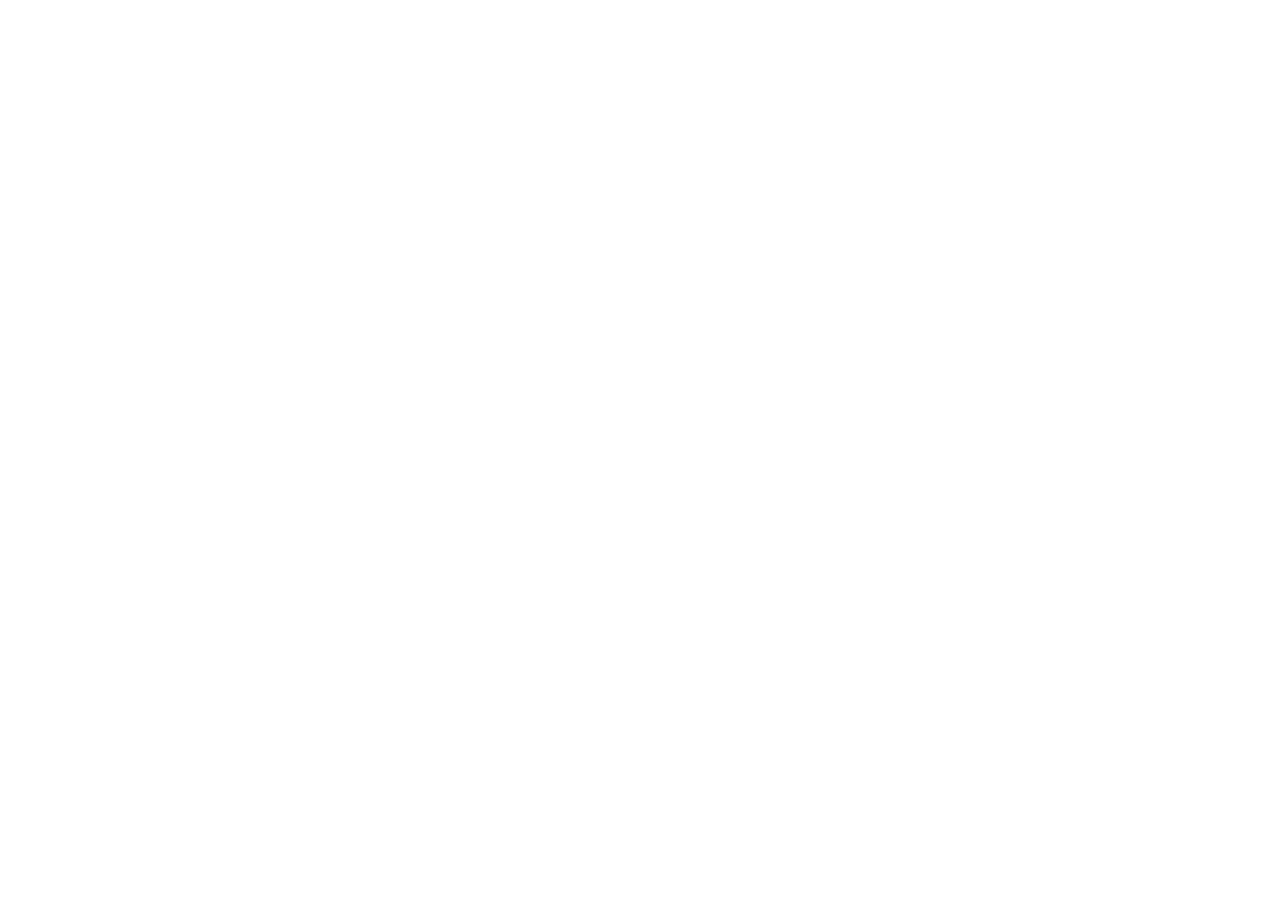
==== index.html @ ae5b5ce8 "Add files via upload" ====
<!doctype html>
<html lang="es">
  <head>
    <meta charset="UTF-8" />
    <meta name="viewport" content="width=device-width, initial-scale=1.0, maximum-scale=5.0" />
    <title>Santa Biblia Reina Valera 1960 — BYNIPO</title>
    <meta name="description" content="Santa Biblia Reina Valera 1960 con lectura por voz, búsqueda temática y juegos bíblicos. Desarrollada por BYNIPO." />
    <meta name="author" content="BYNIPO" />
    <meta name="theme-color" content="#b45309" />
    <link rel="icon" type="image/svg+xml" href="./icon.svg" />
    <link rel="apple-touch-icon" href="./icon.svg" />
    <link rel="manifest" href="./manifest.json" />
    <meta name="apple-mobile-web-app-capable" content="yes" />
    <meta name="apple-mobile-web-app-status-bar-style" content="black-translucent" />
    <meta name="apple-mobile-web-app-title" content="Biblia BYNIPO" />
    <meta property="og:type" content="website" />
    <meta property="og:site_name" content="Santa Biblia Reina Valera 1960 — BYNIPO" />
    <meta property="og:title" content="Santa Biblia Reina Valera 1960 — BYNIPO" />
    <meta property="og:description" content="Lectura bíblica por voz, búsqueda temática y juegos bíblicos." />
    <meta property="og:image" content="./icon.svg" />
    <script>
    /* Only runs inside the BYNIPO Android WebView. On ordinary browsers the
       browser's original speechSynthesis implementation remains untouched. */
    (function () {
      if (!window.AndroidTTS || typeof window.AndroidTTS.speak !== 'function') return;
      var nativeSpeech = window.AndroidTTS;
      var browserSpeech = window.speechSynthesis;
      var tokenCounter = 0;
      var activeUtterance = null;
      var lastUtterance = null;
      var activeToken = null;
      var pauseTimer = null;
      var shim = {
        speaking: false, pending: false, paused: false,
        getVoices: function () { try { return browserSpeech ? browserSpeech.getVoices() : []; } catch (_) { return []; } },
        cancel: function () {
          if (pauseTimer) clearTimeout(pauseTimer);
          pauseTimer = null; activeToken = null; activeUtterance = null;
          this.speaking = false; this.pending = false; this.paused = false;
          try { nativeSpeech.stop(); } catch (_) {}
        },
        pause: function () {
          if (!activeUtterance || this.paused) return;
          this.paused = true;
          var tokenAtPause = activeToken;
          if (pauseTimer) clearTimeout(pauseTimer);
          // The original app uses an immediate pause/resume keepalive. Delay the
          // stop briefly so that keepalive pairs do not interrupt the narration.
          pauseTimer = setTimeout(function () {
            if (shim.paused && activeToken === tokenAtPause) {
              try { nativeSpeech.stop(); } catch (_) {}
              shim.speaking = false;
            }
            pauseTimer = null;
          }, 350);
        },
        resume: function () {
          if (!this.paused) return;
          this.paused = false;
          if (pauseTimer) clearTimeout(pauseTimer);
          pauseTimer = null;
          if (!this.speaking && lastUtterance) this.speak(lastUtterance);
        },
        speak: function (utterance) {
          if (!utterance || !utterance.text) return;
          if (pauseTimer) clearTimeout(pauseTimer);
          pauseTimer = null;
          this.paused = false;
          activeUtterance = utterance;
          lastUtterance = utterance;
          activeToken = String(++tokenCounter);
          this.speaking = true; this.pending = false;
          var voiceName = utterance.voice && utterance.voice.name ? utterance.voice.name.toLowerCase() : '';
          var gender = /male|hombre|mascul|jorge|pablo|diego|carlos|luis/.test(voiceName) && !/female|femen/.test(voiceName) ? 'male' : 'female';
          try {
            nativeSpeech.speak(String(utterance.text), activeToken, Number(utterance.rate || 1), gender);
          } catch (_) {
            this.speaking = false;
            if (typeof utterance.onerror === 'function') utterance.onerror({ error: 'synthesis-failed' });
          }
        }
      };
      try { Object.defineProperty(window, 'speechSynthesis', { configurable: true, value: shim }); }
      catch (_) { try { window.speechSynthesis = shim; } catch (_) {} }
      function activeFor(token) { return activeToken !== null && String(token) === activeToken && activeUtterance; }
      window.onBibleNativeTtsStart = function (token) {
        var utterance = activeFor(token);
        if (!utterance) return;
        shim.speaking = true;
        if (typeof utterance.onstart === 'function') utterance.onstart();
      };
      window.onBibleNativeTtsDone = function (token) {
        var utterance = activeFor(token);
        if (!utterance) return;
        shim.speaking = false; shim.pending = false;
        if (shim.paused) return;
        activeToken = null; activeUtterance = null;
        if (typeof utterance.onend === 'function') utterance.onend();
      };
      window.onBibleNativeTtsError = function (token) {
        var utterance = activeFor(token);
        if (!utterance) return;
        shim.speaking = false; shim.pending = false; activeToken = null; activeUtterance = null;
        if (typeof utterance.onerror === 'function') utterance.onerror({ error: 'synthesis-failed' });
      };
    })();
    </script>
    <script>
    // Truthful fallback for the precompiled preview: if a chapter could not be
    // retrieved, show an explicit message instead of leaving a confusing blank area.
    (function () {
      var audioFirstSeenAt = null;
      function checkChapterAvailability() {
        var audio = document.getElementById('chapter_audio_player');
        var notice = document.getElementById('chapter-load-failure-notice');
        if (!audio) {
          if (notice) notice.remove();
          audioFirstSeenAt = null;
          return;
        }
        if (audioFirstSeenAt === null) audioFirstSeenAt = Date.now();
        if (document.querySelector('[id^="verse-"]')) {
          if (notice) notice.remove();
          return;
        }
        if (notice || Date.now() - audioFirstSeenAt < 7000) return;
        notice = document.createElement('section');
        notice.id = 'chapter-load-failure-notice';
        notice.setAttribute('role', 'alert');
        notice.style.cssText = 'margin:16px 0;padding:20px;border:1px solid #d6a548;border-radius:16px;background:#fff8e6;color:#292017;text-align:center;';
        var title = document.createElement('h3');
        title.textContent = 'Capítulo no disponible';
        title.style.cssText = 'font-size:1.15rem;font-weight:700;margin:0 0 8px;';
        var message = document.createElement('p');
        message.textContent = 'No fue posible cargar el texto desde las fuentes disponibles. Para proteger la exactitud bíblica, no mostraremos versículos inventados. Comprueba tu conexión a Internet e inténtalo de nuevo.';
        message.style.cssText = 'font-size:.9rem;line-height:1.5;margin:0 0 14px;';
        var retry = document.createElement('button');
        retry.type = 'button';
        retry.textContent = 'Reintentar carga';
        retry.style.cssText = 'background:#92400e;color:#fff;padding:10px 16px;border:0;border-radius:10px;font-weight:700;cursor:pointer;';
        retry.addEventListener('click', function () { window.location.reload(); });
        notice.append(title, message, retry);
        audio.insertAdjacentElement('afterend', notice);
      }
      if (document.readyState === 'loading') document.addEventListener('DOMContentLoaded', function () { checkChapterAvailability(); setInterval(checkChapterAvailability, 1000); });
      else { checkChapterAvailability(); setInterval(checkChapterAvailability, 1000); }
    })();
    </script>
    <script type="module" crossorigin src="./assets/index-S4Rf1vP0.js"></script>
    <link rel="stylesheet" crossorigin href="./assets/index-CUjaiqmd.css">
  </head>
  <body><div id="root"></div></body>
</html>
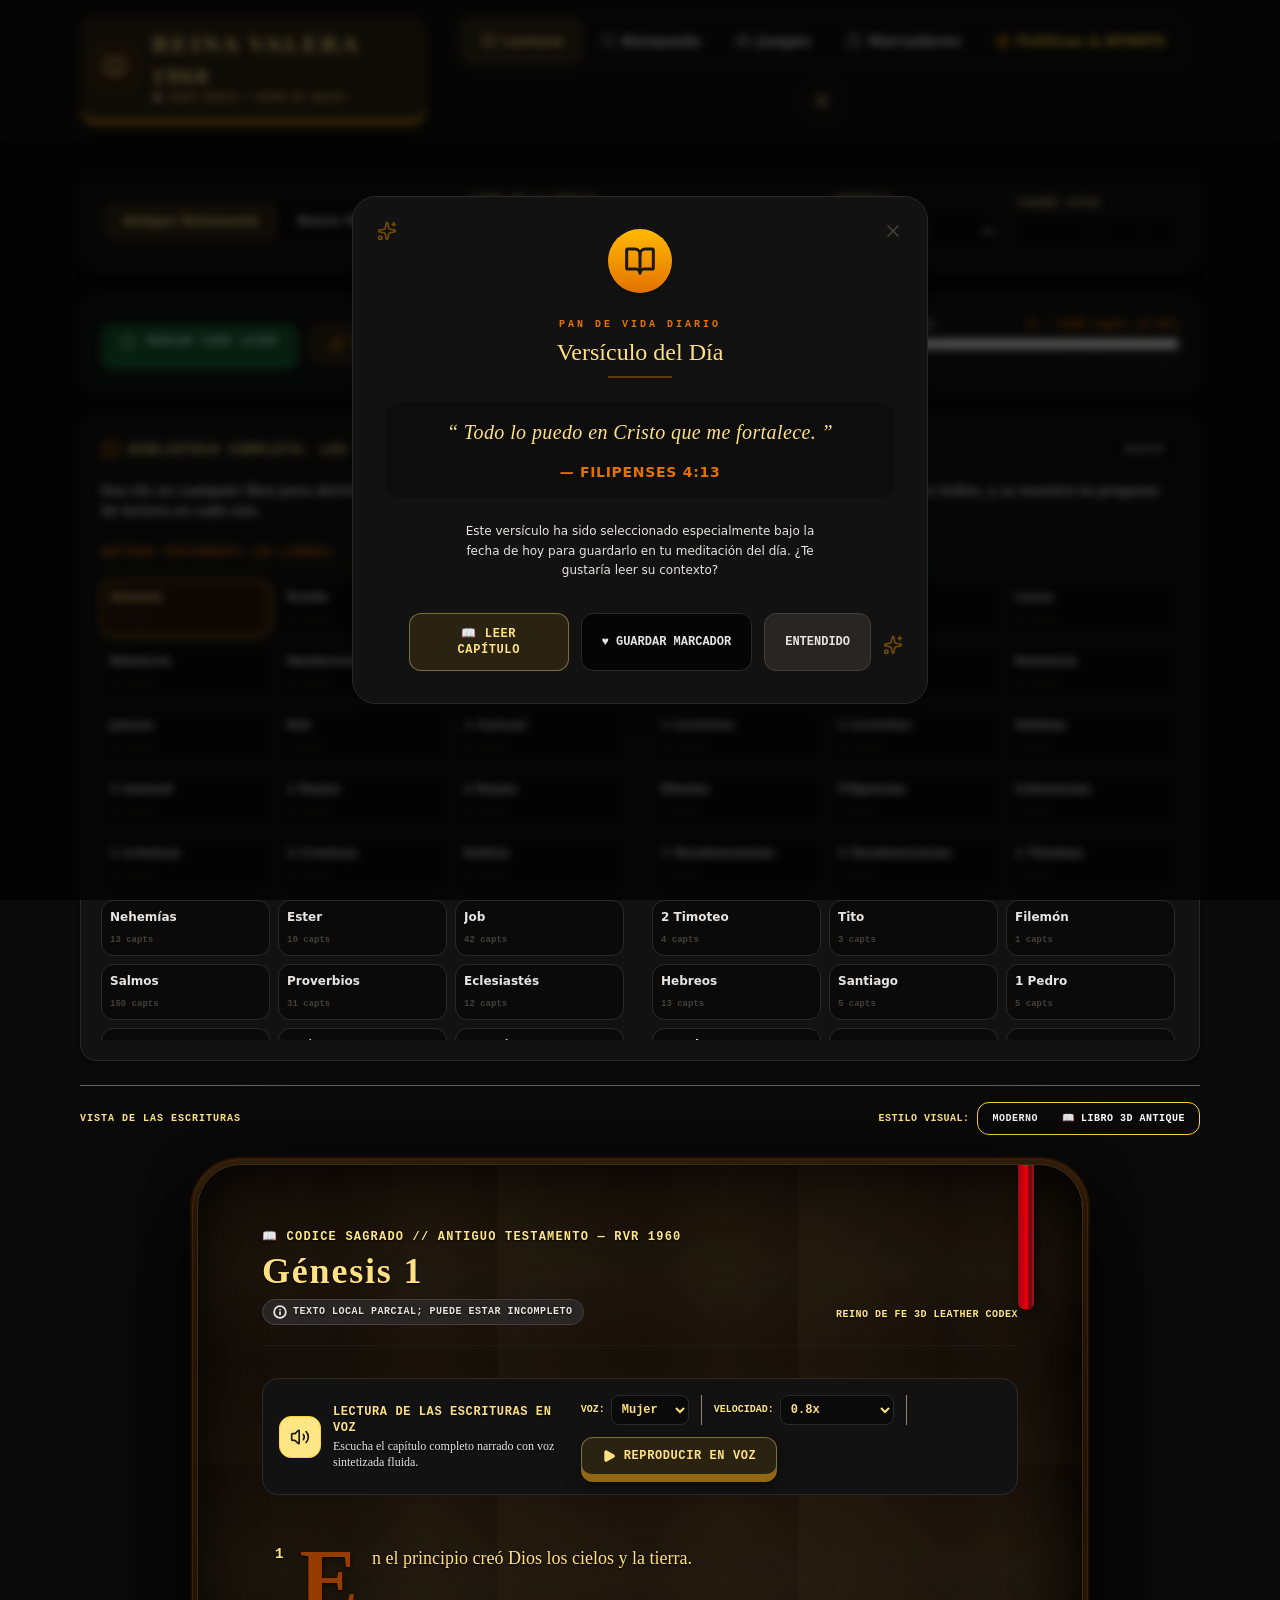
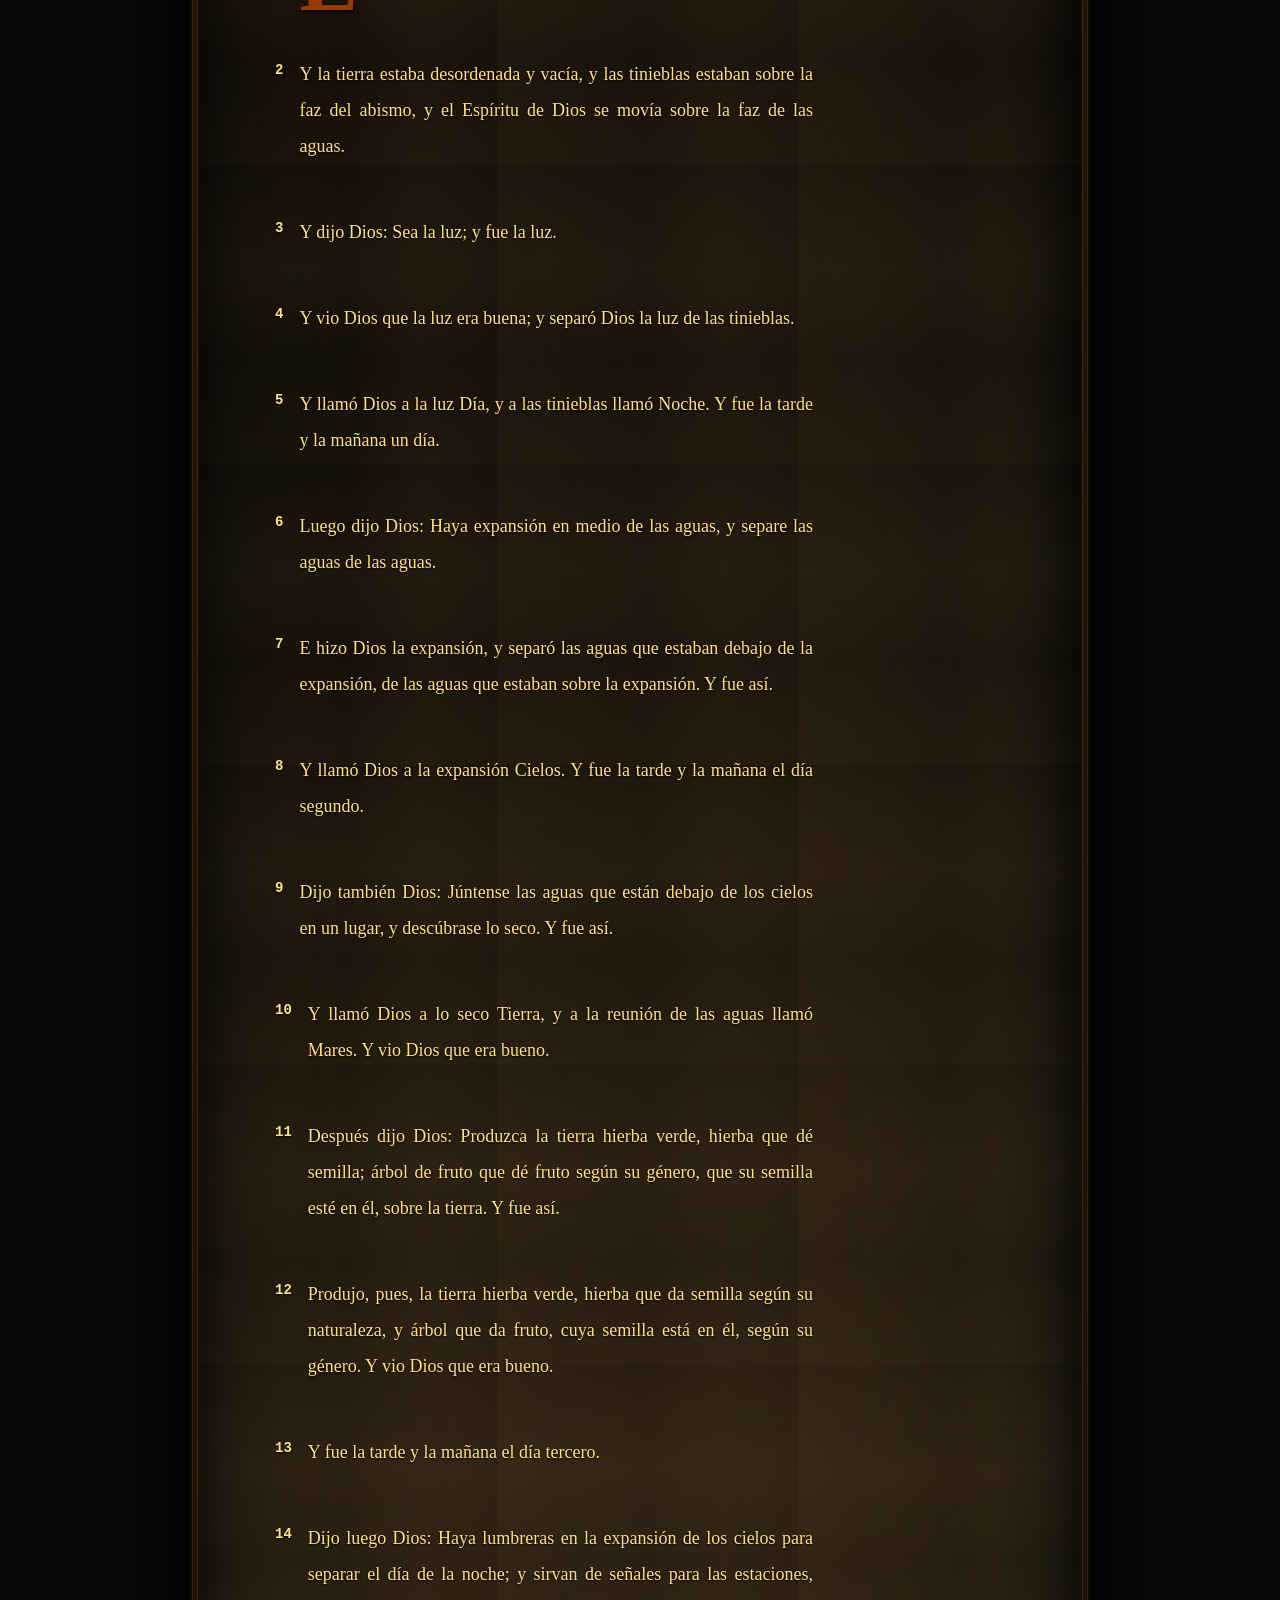
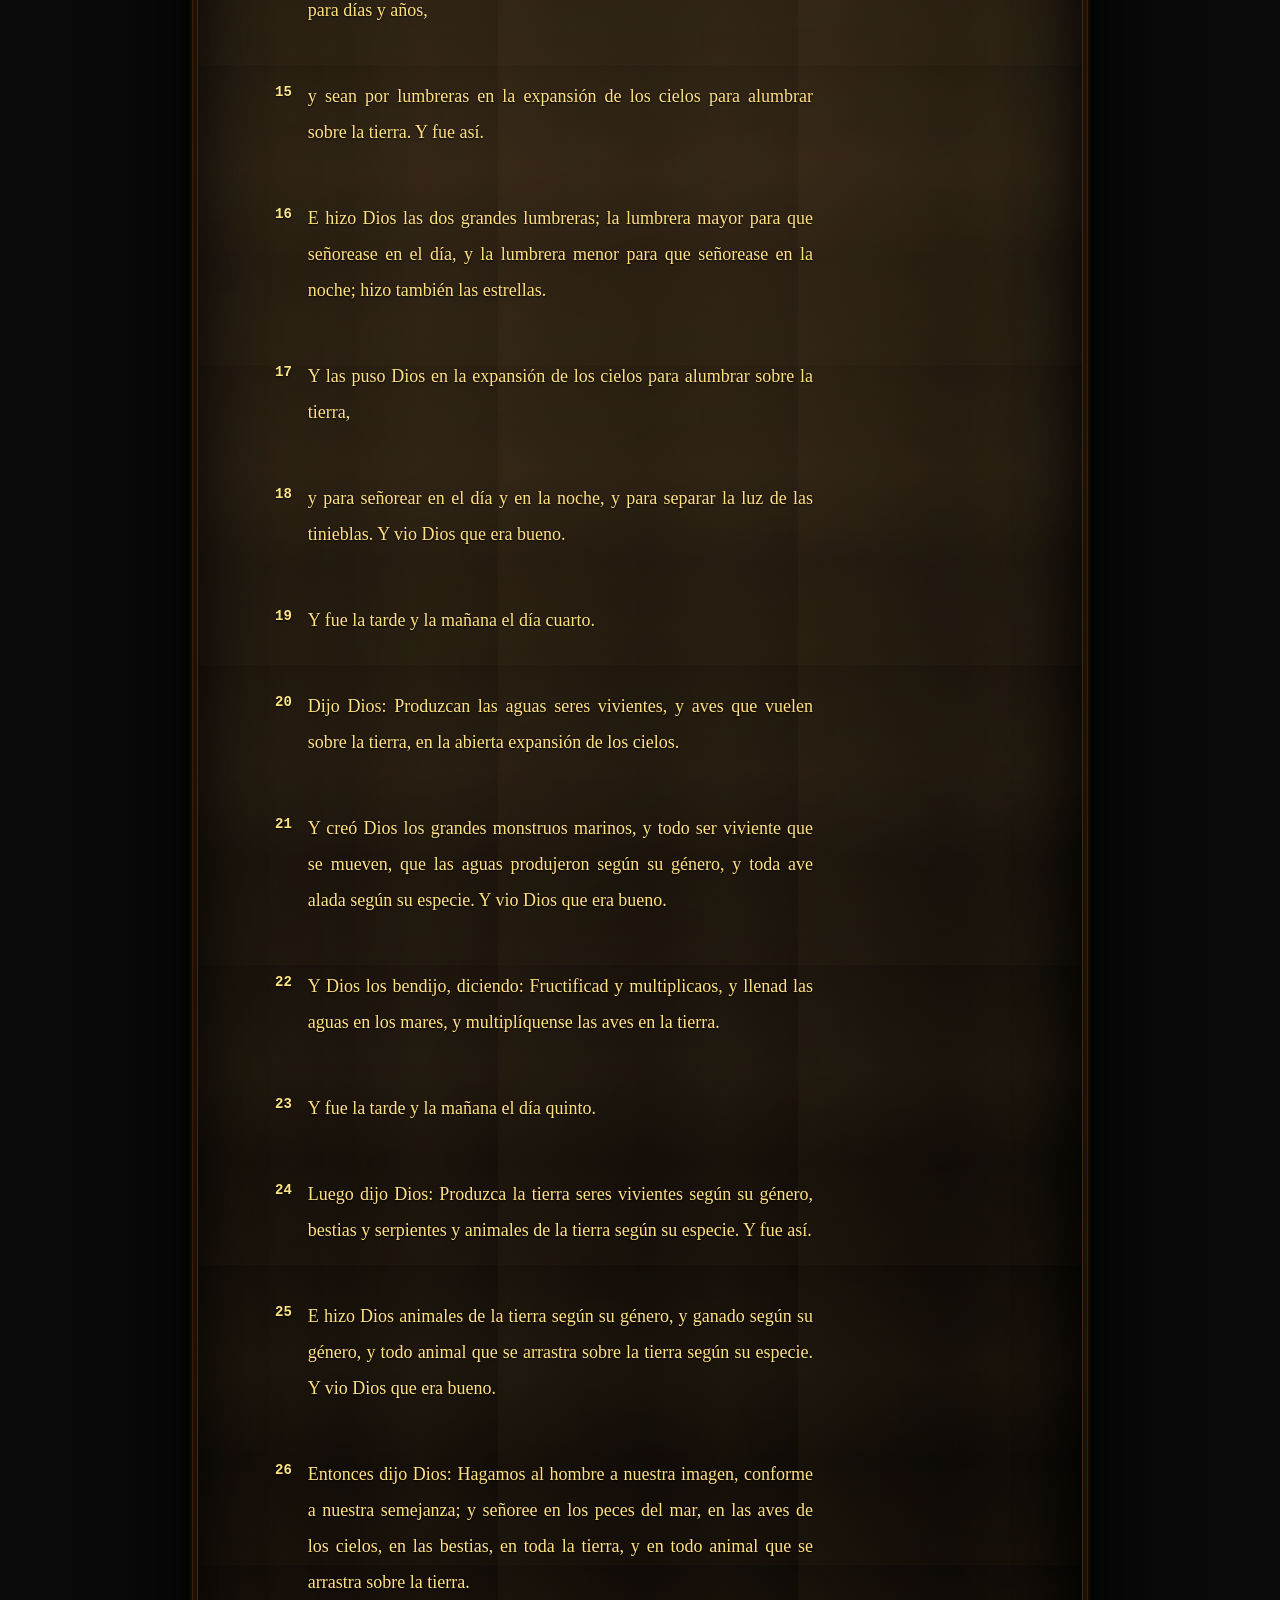
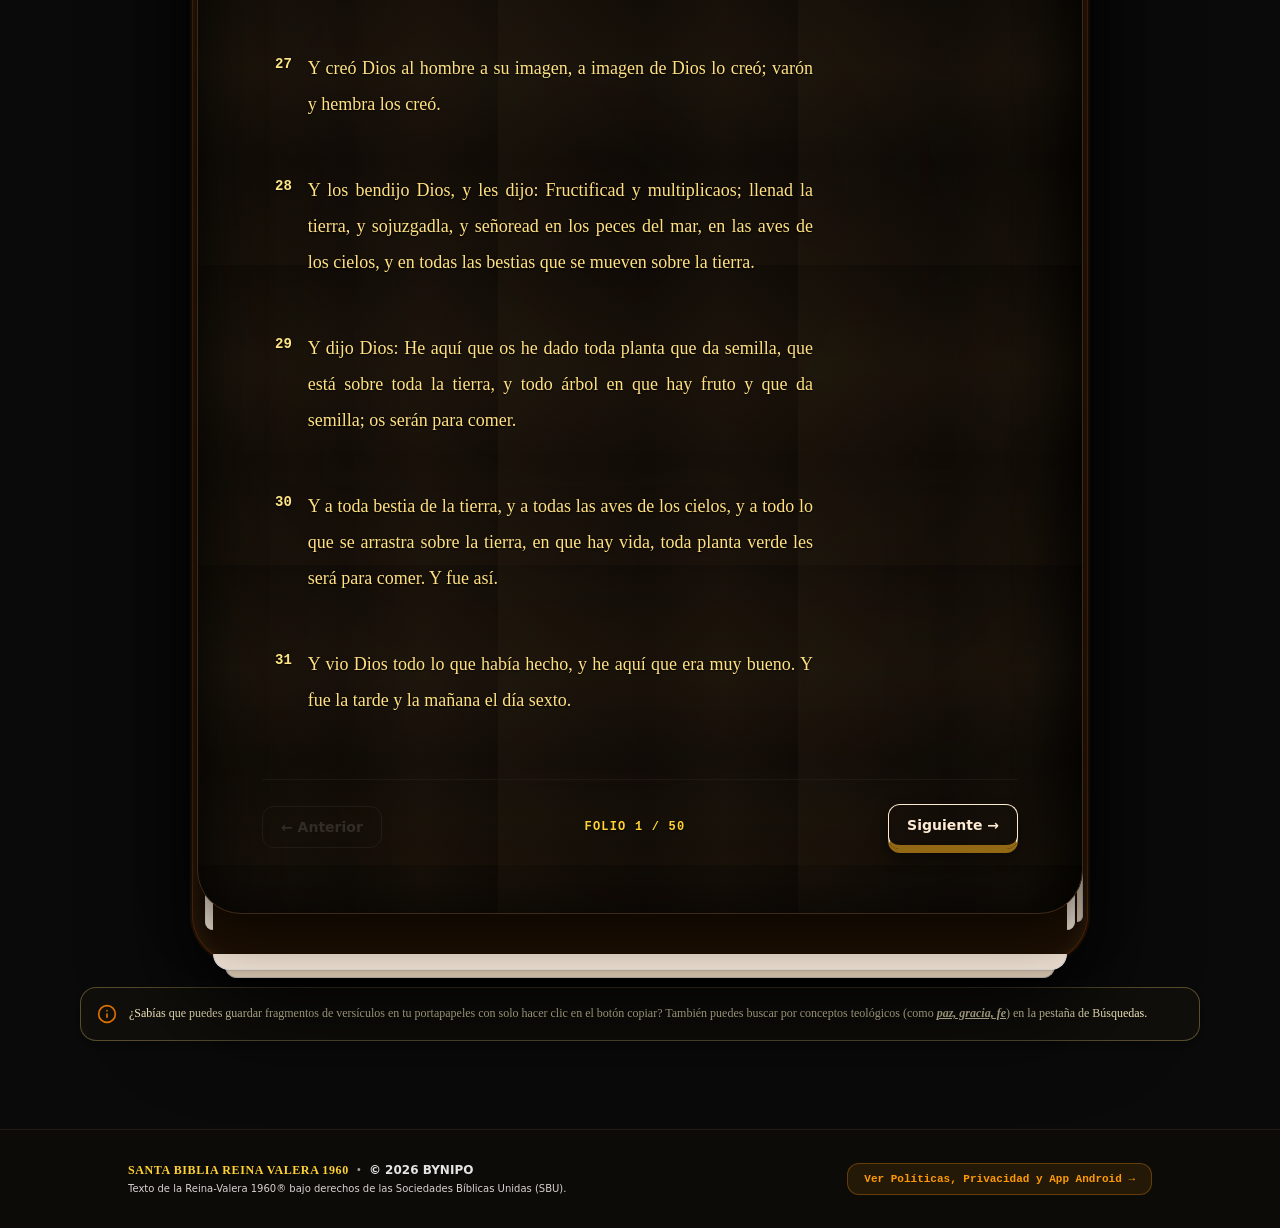
==== commit 36b3feb7: "Add files via upload" ====
--- a/index.html
+++ b/index.html
@@ -105,6 +105,7 @@
       };
     })();
     </script>
+    <script src="./speech-tts-fix.js"></script>
     <script>
     // Truthful fallback for the precompiled preview: if a chapter could not be
     // retrieved, show an explicit message instead of leaving a confusing blank area.
--- a/assets/index-CUjaiqmd.css
+++ b/assets/index-CUjaiqmd.css
@@ -0,0 +1 @@
+@import"https://fonts.googleapis.com/css2?family=Cinzel:wght@500;600;700;800&family=Lora:ital,wght@0,400;0,500;0,600;0,700;1,400;1,500&family=JetBrains+Mono:wght@400;700&display=swap";/*! tailwindcss v4.3.0 | MIT License | https://tailwindcss.com */@layer properties{@supports (((-webkit-hyphens:none)) and (not (margin-trim:inline))) or ((-moz-orient:inline) and (not (color:rgb(from red r g b)))){*,:before,:after,::backdrop{--tw-translate-x:0;--tw-translate-y:0;--tw-translate-z:0;--tw-scale-x:1;--tw-scale-y:1;--tw-scale-z:1;--tw-rotate-x:initial;--tw-rotate-y:initial;--tw-rotate-z:initial;--tw-skew-x:initial;--tw-skew-y:initial;--tw-space-y-reverse:0;--tw-divide-y-reverse:0;--tw-border-style:solid;--tw-gradient-position:initial;--tw-gradient-from:#0000;--tw-gradient-via:#0000;--tw-gradient-to:#0000;--tw-gradient-stops:initial;--tw-gradient-via-stops:initial;--tw-gradient-from-position:0%;--tw-gradient-via-position:50%;--tw-gradient-to-position:100%;--tw-leading:initial;--tw-font-weight:initial;--tw-tracking:initial;--tw-shadow:0 0 #0000;--tw-shadow-color:initial;--tw-shadow-alpha:100%;--tw-inset-shadow:0 0 #0000;--tw-inset-shadow-color:initial;--tw-inset-shadow-alpha:100%;--tw-ring-color:initial;--tw-ring-shadow:0 0 #0000;--tw-inset-ring-color:initial;--tw-inset-ring-shadow:0 0 #0000;--tw-ring-inset:initial;--tw-ring-offset-width:0px;--tw-ring-offset-color:#fff;--tw-ring-offset-shadow:0 0 #0000;--tw-blur:initial;--tw-brightness:initial;--tw-contrast:initial;--tw-grayscale:initial;--tw-hue-rotate:initial;--tw-invert:initial;--tw-opacity:initial;--tw-saturate:initial;--tw-sepia:initial;--tw-drop-shadow:initial;--tw-drop-shadow-color:initial;--tw-drop-shadow-alpha:100%;--tw-drop-shadow-size:initial;--tw-backdrop-blur:initial;--tw-backdrop-brightness:initial;--tw-backdrop-contrast:initial;--tw-backdrop-grayscale:initial;--tw-backdrop-hue-rotate:initial;--tw-backdrop-invert:initial;--tw-backdrop-opacity:initial;--tw-backdrop-saturate:initial;--tw-backdrop-sepia:initial;--tw-duration:initial;--tw-ease:initial}}}@layer theme{:root,:host{--font-sans:"Inter", system-ui, sans-serif;--font-serif:"Lora", Georgia, serif;--font-mono:"JetBrains Mono", monospace;--color-red-50:oklch(97.1% .013 17.38);--color-red-100:oklch(93.6% .032 17.717);--color-red-200:oklch(88.5% .062 18.334);--color-red-300:oklch(80.8% .114 19.571);--color-red-400:oklch(70.4% .191 22.216);--color-red-500:oklch(63.7% .237 25.331);--color-red-600:oklch(57.7% .245 27.325);--color-red-700:oklch(50.5% .213 27.518);--color-red-800:oklch(44.4% .177 26.899);--color-red-900:oklch(39.6% .141 25.723);--color-red-950:oklch(25.8% .092 26.042);--color-orange-50:oklch(98% .016 73.684);--color-orange-100:oklch(95.4% .038 75.164);--color-orange-500:oklch(70.5% .213 47.604);--color-orange-600:oklch(64.6% .222 41.116);--color-orange-700:oklch(55.3% .195 38.402);--color-amber-50:oklch(98.7% .022 95.277);--color-amber-100:oklch(96.2% .059 95.617);--color-amber-200:oklch(92.4% .12 95.746);--color-amber-300:oklch(87.9% .169 91.605);--color-amber-400:oklch(82.8% .189 84.429);--color-amber-500:oklch(76.9% .188 70.08);--color-amber-600:oklch(66.6% .179 58.318);--color-amber-700:oklch(55.5% .163 48.998);--color-amber-800:oklch(47.3% .137 46.201);--color-amber-900:oklch(41.4% .112 45.904);--color-amber-950:oklch(27.9% .077 45.635);--color-yellow-950:oklch(28.6% .066 53.813);--color-green-50:oklch(98.2% .018 155.826);--color-green-100:oklch(96.2% .044 156.743);--color-green-300:oklch(87.1% .15 154.449);--color-green-400:oklch(79.2% .209 151.711);--color-green-500:oklch(72.3% .219 149.579);--color-green-600:oklch(62.7% .194 149.214);--color-green-700:oklch(52.7% .154 150.069);--color-green-800:oklch(44.8% .119 151.328);--color-green-950:oklch(26.6% .065 152.934);--color-emerald-50:oklch(97.9% .021 166.113);--color-emerald-100:oklch(95% .052 163.051);--color-emerald-200:oklch(90.5% .093 164.15);--color-emerald-300:oklch(84.5% .143 164.978);--color-emerald-400:oklch(76.5% .177 163.223);--color-emerald-500:oklch(69.6% .17 162.48);--color-emerald-600:oklch(59.6% .145 163.225);--color-emerald-700:oklch(50.8% .118 165.612);--color-emerald-800:oklch(43.2% .095 166.913);--color-emerald-900:oklch(37.8% .077 168.94);--color-emerald-950:oklch(26.2% .051 172.552);--color-rose-300:oklch(81% .117 11.638);--color-rose-400:oklch(71.2% .194 13.428);--color-rose-500:oklch(64.5% .246 16.439);--color-rose-900:oklch(41% .159 10.272);--color-rose-950:oklch(27.1% .105 12.094);--color-slate-900:oklch(20.8% .042 265.755);--color-stone-50:oklch(98.5% .001 106.423);--color-stone-100:oklch(97% .001 106.424);--color-stone-200:oklch(92.3% .003 48.717);--color-stone-300:oklch(86.9% .005 56.366);--color-stone-400:oklch(70.9% .01 56.259);--color-stone-500:oklch(55.3% .013 58.071);--color-stone-600:oklch(44.4% .011 73.639);--color-stone-700:oklch(37.4% .01 67.558);--color-stone-800:oklch(26.8% .007 34.298);--color-stone-900:oklch(21.6% .006 56.043);--color-stone-950:oklch(14.7% .004 49.25);--color-black:#000;--color-white:#fff;--spacing:.25rem;--container-xs:20rem;--container-sm:24rem;--container-md:28rem;--container-lg:32rem;--container-xl:36rem;--container-2xl:42rem;--container-3xl:48rem;--container-4xl:56rem;--container-5xl:64rem;--container-6xl:72rem;--text-xs:.75rem;--text-xs--line-height:calc(1 / .75);--text-sm:.875rem;--text-sm--line-height:calc(1.25 / .875);--text-base:1rem;--text-base--line-height: 1.5 ;--text-lg:1.125rem;--text-lg--line-height:calc(1.75 / 1.125);--text-xl:1.25rem;--text-xl--line-height:calc(1.75 / 1.25);--text-2xl:1.5rem;--text-2xl--line-height:calc(2 / 1.5);--text-3xl:1.875rem;--text-3xl--line-height: 1.2 ;--text-4xl:2.25rem;--text-4xl--line-height:calc(2.5 / 2.25);--text-5xl:3rem;--text-5xl--line-height:1;--text-6xl:3.75rem;--text-6xl--line-height:1;--font-weight-medium:500;--font-weight-semibold:600;--font-weight-bold:700;--font-weight-extrabold:800;--font-weight-black:900;--tracking-tight:-.025em;--tracking-normal:0em;--tracking-wide:.025em;--tracking-wider:.05em;--tracking-widest:.1em;--leading-tight:1.25;--leading-relaxed:1.625;--radius-sm:.25rem;--radius-md:.375rem;--radius-lg:.5rem;--radius-xl:.75rem;--radius-2xl:1rem;--radius-3xl:1.5rem;--ease-in:cubic-bezier(.4, 0, 1, 1);--ease-out:cubic-bezier(0, 0, .2, 1);--ease-in-out:cubic-bezier(.4, 0, .2, 1);--animate-ping:ping 1s cubic-bezier(0, 0, .2, 1) infinite;--animate-pulse:pulse 2s cubic-bezier(.4, 0, .6, 1) infinite;--animate-bounce:bounce 1s infinite;--blur-xs:4px;--blur-sm:8px;--blur-md:12px;--blur-lg:16px;--default-transition-duration:.15s;--default-transition-timing-function:cubic-bezier(.4, 0, .2, 1);--default-font-family:var(--font-sans);--default-mono-font-family:var(--font-mono);--font-display:"Cinzel", serif;--color-gold-light:#ffe082;--color-gold-dark:#2a2312;--color-dark-bg:#0a0a0a;--color-dark-panel:#121212;--color-dark-sidebar:#0f0f0f;--color-dark-content:#050505;--color-dark-border:#2a2a2a}}@layer base{*,:after,:before,::backdrop{box-sizing:border-box;border:0 solid;margin:0;padding:0}::file-selector-button{box-sizing:border-box;border:0 solid;margin:0;padding:0}html,:host{-webkit-text-size-adjust:100%;-moz-tab-size:4;tab-size:4;line-height:1.5;font-family:var(--default-font-family,ui-sans-serif, system-ui, sans-serif, "Apple Color Emoji", "Segoe UI Emoji", "Segoe UI Symbol", "Noto Color Emoji");font-feature-settings:var(--default-font-feature-settings,normal);font-variation-settings:var(--default-font-variation-settings,normal);-webkit-tap-highlight-color:transparent}hr{height:0;color:inherit;border-top-width:1px}abbr:where([title]){-webkit-text-decoration:underline dotted;text-decoration:underline dotted}h1,h2,h3,h4,h5,h6{font-size:inherit;font-weight:inherit}a{color:inherit;-webkit-text-decoration:inherit;text-decoration:inherit}b,strong{font-weight:bolder}code,kbd,samp,pre{font-family:var(--default-mono-font-family,ui-monospace, SFMono-Regular, Menlo, Monaco, Consolas, "Liberation Mono", "Courier New", monospace);font-feature-settings:var(--default-mono-font-feature-settings,normal);font-variation-settings:var(--default-mono-font-variation-settings,normal);font-size:1em}small{font-size:80%}sub,sup{vertical-align:baseline;font-size:75%;line-height:0;position:relative}sub{bottom:-.25em}sup{top:-.5em}table{text-indent:0;border-color:inherit;border-collapse:collapse}:-moz-focusring{outline:auto}progress{vertical-align:baseline}summary{display:list-item}ol,ul,menu{list-style:none}img,svg,video,canvas,audio,iframe,embed,object{vertical-align:middle;display:block}img,video{max-width:100%;height:auto}button,input,select,optgroup,textarea{font:inherit;font-feature-settings:inherit;font-variation-settings:inherit;letter-spacing:inherit;color:inherit;opacity:1;background-color:#0000;border-radius:0}::file-selector-button{font:inherit;font-feature-settings:inherit;font-variation-settings:inherit;letter-spacing:inherit;color:inherit;opacity:1;background-color:#0000;border-radius:0}:where(select:is([multiple],[size])) optgroup{font-weight:bolder}:where(select:is([multiple],[size])) optgroup option{padding-inline-start:20px}::file-selector-button{margin-inline-end:4px}::placeholder{opacity:1}@supports (not ((-webkit-appearance:-apple-pay-button))) or (contain-intrinsic-size:1px){::placeholder{color:currentColor}@supports (color:color-mix(in lab,red,red)){::placeholder{color:color-mix(in oklab,currentcolor 50%,transparent)}}}textarea{resize:vertical}::-webkit-search-decoration{-webkit-appearance:none}::-webkit-date-and-time-value{min-height:1lh;text-align:inherit}::-webkit-datetime-edit{display:inline-flex}::-webkit-datetime-edit-fields-wrapper{padding:0}::-webkit-datetime-edit{padding-block:0}::-webkit-datetime-edit-year-field{padding-block:0}::-webkit-datetime-edit-month-field{padding-block:0}::-webkit-datetime-edit-day-field{padding-block:0}::-webkit-datetime-edit-hour-field{padding-block:0}::-webkit-datetime-edit-minute-field{padding-block:0}::-webkit-datetime-edit-second-field{padding-block:0}::-webkit-datetime-edit-millisecond-field{padding-block:0}::-webkit-datetime-edit-meridiem-field{padding-block:0}::-webkit-calendar-picker-indicator{line-height:1}:-moz-ui-invalid{box-shadow:none}button,input:where([type=button],[type=reset],[type=submit]){-webkit-appearance:button;-moz-appearance:button;appearance:button}::file-selector-button{-webkit-appearance:button;-moz-appearance:button;appearance:button}::-webkit-inner-spin-button{height:auto}::-webkit-outer-spin-button{height:auto}[hidden]:where(:not([hidden=until-found])){display:none!important}}@layer components;@layer utilities{.pointer-events-none{pointer-events:none}.visible{visibility:visible}.absolute{position:absolute}.fixed{position:fixed}.relative{position:relative}.static{position:static}.sticky{position:sticky}.inset-0{inset:calc(var(--spacing) * 0)}.inset-1{inset:calc(var(--spacing) * 1)}.inset-1\.5{inset:calc(var(--spacing) * 1.5)}.inset-x-5{inset-inline:calc(var(--spacing) * 5)}.inset-x-8{inset-inline:calc(var(--spacing) * 8)}.top-0{top:calc(var(--spacing) * 0)}.top-0\.75{top:calc(var(--spacing) * .75)}.top-1{top:calc(var(--spacing) * 1)}.top-1\.5{top:calc(var(--spacing) * 1.5)}.top-1\/2{top:50%}.top-4{top:calc(var(--spacing) * 4)}.top-6{top:calc(var(--spacing) * 6)}.top-8{top:calc(var(--spacing) * 8)}.top-10{top:calc(var(--spacing) * 10)}.right-1{right:calc(var(--spacing) * 1)}.right-1\.5{right:calc(var(--spacing) * 1.5)}.right-3{right:calc(var(--spacing) * 3)}.right-4{right:calc(var(--spacing) * 4)}.right-6{right:calc(var(--spacing) * 6)}.right-12{right:calc(var(--spacing) * 12)}.right-\[3\.1rem\]{right:3.1rem}.-bottom-2{bottom:calc(var(--spacing) * -2)}.-bottom-4{bottom:calc(var(--spacing) * -4)}.bottom-6{bottom:calc(var(--spacing) * 6)}.bottom-8{bottom:calc(var(--spacing) * 8)}.bottom-10{bottom:calc(var(--spacing) * 10)}.left-0{left:calc(var(--spacing) * 0)}.left-0\.75{left:calc(var(--spacing) * .75)}.left-3{left:calc(var(--spacing) * 3)}.left-3\.5{left:calc(var(--spacing) * 3.5)}.left-6{left:calc(var(--spacing) * 6)}.left-6\.25{left:calc(var(--spacing) * 6.25)}.z-0{z-index:0}.z-1{z-index:1}.z-10{z-index:10}.z-25{z-index:25}.z-26{z-index:26}.z-50{z-index:50}.col-span-2{grid-column:span 2/span 2}.float-left{float:left}.container{width:100%}@media(min-width:40rem){.container{max-width:40rem}}@media(min-width:48rem){.container{max-width:48rem}}@media(min-width:64rem){.container{max-width:64rem}}@media(min-width:80rem){.container{max-width:80rem}}@media(min-width:96rem){.container{max-width:96rem}}.mx-auto{margin-inline:auto}.my-8{margin-block:calc(var(--spacing) * 8)}.my-auto{margin-block:auto}.mt-0{margin-top:calc(var(--spacing) * 0)}.mt-0\.5{margin-top:calc(var(--spacing) * .5)}.mt-1{margin-top:calc(var(--spacing) * 1)}.mt-1\.5{margin-top:calc(var(--spacing) * 1.5)}.mt-2{margin-top:calc(var(--spacing) * 2)}.mt-3{margin-top:calc(var(--spacing) * 3)}.mt-4{margin-top:calc(var(--spacing) * 4)}.mt-5{margin-top:calc(var(--spacing) * 5)}.mt-6{margin-top:calc(var(--spacing) * 6)}.mt-12{margin-top:calc(var(--spacing) * 12)}.mt-14{margin-top:calc(var(--spacing) * 14)}.mt-auto{margin-top:auto}.mb-1{margin-bottom:calc(var(--spacing) * 1)}.mb-1\.5{margin-bottom:calc(var(--spacing) * 1.5)}.mb-2{margin-bottom:calc(var(--spacing) * 2)}.mb-2\.5{margin-bottom:calc(var(--spacing) * 2.5)}.mb-3{margin-bottom:calc(var(--spacing) * 3)}.mb-4{margin-bottom:calc(var(--spacing) * 4)}.mb-8{margin-bottom:calc(var(--spacing) * 8)}.mb-\[-0\.5rem\]{margin-bottom:-.5rem}.ml-1{margin-left:calc(var(--spacing) * 1)}.block{display:block}.contents{display:contents}.flex{display:flex}.grid{display:grid}.hidden{display:none}.inline{display:inline}.inline-block{display:inline-block}.inline-flex{display:inline-flex}.table{display:table}.aspect-square{aspect-ratio:1}.h-0{height:calc(var(--spacing) * 0)}.h-0\.5{height:calc(var(--spacing) * .5)}.h-1{height:calc(var(--spacing) * 1)}.h-1\.5{height:calc(var(--spacing) * 1.5)}.h-2{height:calc(var(--spacing) * 2)}.h-2\.5{height:calc(var(--spacing) * 2.5)}.h-3{height:calc(var(--spacing) * 3)}.h-3\.5{height:calc(var(--spacing) * 3.5)}.h-4{height:calc(var(--spacing) * 4)}.h-4\.5{height:calc(var(--spacing) * 4.5)}.h-5{height:calc(var(--spacing) * 5)}.h-5\.5{height:calc(var(--spacing) * 5.5)}.h-6{height:calc(var(--spacing) * 6)}.h-6\.5{height:calc(var(--spacing) * 6.5)}.h-8{height:calc(var(--spacing) * 8)}.h-9{height:calc(var(--spacing) * 9)}.h-10{height:calc(var(--spacing) * 10)}.h-14{height:calc(var(--spacing) * 14)}.h-16{height:calc(var(--spacing) * 16)}.h-20{height:calc(var(--spacing) * 20)}.h-\[9rem\]{height:9rem}.h-\[88vh\]{height:88vh}.h-full{height:100%}.max-h-48{max-height:calc(var(--spacing) * 48)}.max-h-56{max-height:calc(var(--spacing) * 56)}.max-h-64{max-height:calc(var(--spacing) * 64)}.max-h-\[90vh\]{max-height:90vh}.max-h-\[92vh\]{max-height:92vh}.max-h-\[460px\]{max-height:460px}.min-h-screen{min-height:100vh}.w-1{width:calc(var(--spacing) * 1)}.w-1\.5{width:calc(var(--spacing) * 1.5)}.w-2{width:calc(var(--spacing) * 2)}.w-3{width:calc(var(--spacing) * 3)}.w-3\.5{width:calc(var(--spacing) * 3.5)}.w-4{width:calc(var(--spacing) * 4)}.w-4\.5{width:calc(var(--spacing) * 4.5)}.w-5{width:calc(var(--spacing) * 5)}.w-5\.5{width:calc(var(--spacing) * 5.5)}.w-6{width:calc(var(--spacing) * 6)}.w-8{width:calc(var(--spacing) * 8)}.w-9{width:calc(var(--spacing) * 9)}.w-10{width:calc(var(--spacing) * 10)}.w-12{width:calc(var(--spacing) * 12)}.w-16{width:calc(var(--spacing) * 16)}.w-20{width:calc(var(--spacing) * 20)}.w-48{width:calc(var(--spacing) * 48)}.w-full{width:100%}.w-max{width:max-content}.max-w-2xl{max-width:var(--container-2xl)}.max-w-3xl{max-width:var(--container-3xl)}.max-w-4xl{max-width:var(--container-4xl)}.max-w-5xl{max-width:var(--container-5xl)}.max-w-6xl{max-width:var(--container-6xl)}.max-w-\[420px\]{max-width:420px}.max-w-lg{max-width:var(--container-lg)}.max-w-md{max-width:var(--container-md)}.max-w-sm{max-width:var(--container-sm)}.max-w-xl{max-width:var(--container-xl)}.max-w-xs{max-width:var(--container-xs)}.min-w-28{min-width:calc(var(--spacing) * 28)}.flex-1{flex:1}.shrink-0{flex-shrink:0}.border-collapse{border-collapse:collapse}.-translate-y-1{--tw-translate-y:calc(var(--spacing) * -1);translate:var(--tw-translate-x) var(--tw-translate-y)}.-translate-y-1\/2{--tw-translate-y: -50% ;translate:var(--tw-translate-x) var(--tw-translate-y)}.scale-110{--tw-scale-x:110%;--tw-scale-y:110%;--tw-scale-z:110%;scale:var(--tw-scale-x) var(--tw-scale-y)}.transform{transform:var(--tw-rotate-x,) var(--tw-rotate-y,) var(--tw-rotate-z,) var(--tw-skew-x,) var(--tw-skew-y,)}.animate-bounce{animation:var(--animate-bounce)}.animate-ping{animation:var(--animate-ping)}.animate-pulse{animation:var(--animate-pulse)}.cursor-not-allowed{cursor:not-allowed}.cursor-pointer{cursor:pointer}.resize{resize:both}.list-decimal{list-style-type:decimal}.list-disc{list-style-type:disc}.grid-cols-1{grid-template-columns:repeat(1,minmax(0,1fr))}.grid-cols-2{grid-template-columns:repeat(2,minmax(0,1fr))}.flex-col{flex-direction:column}.flex-wrap{flex-wrap:wrap}.items-center{align-items:center}.items-end{align-items:flex-end}.items-start{align-items:flex-start}.items-stretch{align-items:stretch}.justify-between{justify-content:space-between}.justify-center{justify-content:center}.justify-end{justify-content:flex-end}.gap-1{gap:calc(var(--spacing) * 1)}.gap-1\.5{gap:calc(var(--spacing) * 1.5)}.gap-2{gap:calc(var(--spacing) * 2)}.gap-2\.5{gap:calc(var(--spacing) * 2.5)}.gap-3{gap:calc(var(--spacing) * 3)}.gap-3\.5{gap:calc(var(--spacing) * 3.5)}.gap-4{gap:calc(var(--spacing) * 4)}.gap-5{gap:calc(var(--spacing) * 5)}.gap-6{gap:calc(var(--spacing) * 6)}.gap-8{gap:calc(var(--spacing) * 8)}.gap-\[1px\]{gap:1px}:where(.space-y-1>:not(:last-child)){--tw-space-y-reverse:0;margin-block-start:calc(calc(var(--spacing) * 1) * var(--tw-space-y-reverse));margin-block-end:calc(calc(var(--spacing) * 1) * calc(1 - var(--tw-space-y-reverse)))}:where(.space-y-1\.5>:not(:last-child)){--tw-space-y-reverse:0;margin-block-start:calc(calc(var(--spacing) * 1.5) * var(--tw-space-y-reverse));margin-block-end:calc(calc(var(--spacing) * 1.5) * calc(1 - var(--tw-space-y-reverse)))}:where(.space-y-2>:not(:last-child)){--tw-space-y-reverse:0;margin-block-start:calc(calc(var(--spacing) * 2) * var(--tw-space-y-reverse));margin-block-end:calc(calc(var(--spacing) * 2) * calc(1 - var(--tw-space-y-reverse)))}:where(.space-y-2\.5>:not(:last-child)){--tw-space-y-reverse:0;margin-block-start:calc(calc(var(--spacing) * 2.5) * var(--tw-space-y-reverse));margin-block-end:calc(calc(var(--spacing) * 2.5) * calc(1 - var(--tw-space-y-reverse)))}:where(.space-y-3>:not(:last-child)){--tw-space-y-reverse:0;margin-block-start:calc(calc(var(--spacing) * 3) * var(--tw-space-y-reverse));margin-block-end:calc(calc(var(--spacing) * 3) * calc(1 - var(--tw-space-y-reverse)))}:where(.space-y-3\.5>:not(:last-child)){--tw-space-y-reverse:0;margin-block-start:calc(calc(var(--spacing) * 3.5) * var(--tw-space-y-reverse));margin-block-end:calc(calc(var(--spacing) * 3.5) * calc(1 - var(--tw-space-y-reverse)))}:where(.space-y-4>:not(:last-child)){--tw-space-y-reverse:0;margin-block-start:calc(calc(var(--spacing) * 4) * var(--tw-space-y-reverse));margin-block-end:calc(calc(var(--spacing) * 4) * calc(1 - var(--tw-space-y-reverse)))}:where(.space-y-6>:not(:last-child)){--tw-space-y-reverse:0;margin-block-start:calc(calc(var(--spacing) * 6) * var(--tw-space-y-reverse));margin-block-end:calc(calc(var(--spacing) * 6) * calc(1 - var(--tw-space-y-reverse)))}:where(.space-y-8>:not(:last-child)){--tw-space-y-reverse:0;margin-block-start:calc(calc(var(--spacing) * 8) * var(--tw-space-y-reverse));margin-block-end:calc(calc(var(--spacing) * 8) * calc(1 - var(--tw-space-y-reverse)))}:where(.divide-y>:not(:last-child)){--tw-divide-y-reverse:0;border-bottom-style:var(--tw-border-style);border-top-style:var(--tw-border-style);border-top-width:calc(1px * var(--tw-divide-y-reverse));border-bottom-width:calc(1px * calc(1 - var(--tw-divide-y-reverse)))}:where(.divide-\[\#2e261a\]>:not(:last-child)){border-color:#2e261a}:where(.divide-\[\#2e261a\]\/60>:not(:last-child)){border-color:#2e261a99}:where(.divide-stone-200>:not(:last-child)){border-color:var(--color-stone-200)}.self-stretch{align-self:stretch}.truncate{text-overflow:ellipsis;white-space:nowrap;overflow:hidden}.overflow-hidden{overflow:hidden}.overflow-x-auto{overflow-x:auto}.overflow-y-auto{overflow-y:auto}.rounded{border-radius:.25rem}.rounded-2xl{border-radius:var(--radius-2xl)}.rounded-3xl{border-radius:var(--radius-3xl)}.rounded-\[2\.75rem\]{border-radius:2.75rem}.rounded-\[3rem\]{border-radius:3rem}.rounded-\[24px\]{border-radius:24px}.rounded-\[32px\]{border-radius:32px}.rounded-full{border-radius:3.40282e38px}.rounded-lg{border-radius:var(--radius-lg)}.rounded-md{border-radius:var(--radius-md)}.rounded-sm{border-radius:var(--radius-sm)}.rounded-xl{border-radius:var(--radius-xl)}.rounded-t-sm{border-top-left-radius:var(--radius-sm);border-top-right-radius:var(--radius-sm)}.rounded-l-lg{border-top-left-radius:var(--radius-lg);border-bottom-left-radius:var(--radius-lg)}.rounded-r-lg{border-top-right-radius:var(--radius-lg);border-bottom-right-radius:var(--radius-lg)}.rounded-b-2xl{border-bottom-right-radius:var(--radius-2xl);border-bottom-left-radius:var(--radius-2xl)}.rounded-b-3xl{border-bottom-right-radius:var(--radius-3xl);border-bottom-left-radius:var(--radius-3xl)}.rounded-b-md{border-bottom-right-radius:var(--radius-md);border-bottom-left-radius:var(--radius-md)}.border{border-style:var(--tw-border-style);border-width:1px}.border-2{border-style:var(--tw-border-style);border-width:2px}.border-4{border-style:var(--tw-border-style);border-width:4px}.border-t{border-top-style:var(--tw-border-style);border-top-width:1px}.border-r{border-right-style:var(--tw-border-style);border-right-width:1px}.border-r-2{border-right-style:var(--tw-border-style);border-right-width:2px}.border-b{border-bottom-style:var(--tw-border-style);border-bottom-width:1px}.border-b-2{border-bottom-style:var(--tw-border-style);border-bottom-width:2px}.border-b-4{border-bottom-style:var(--tw-border-style);border-bottom-width:4px}.border-l{border-left-style:var(--tw-border-style);border-left-width:1px}.border-none{--tw-border-style:none;border-style:none}.border-\[\#0c4b20\]{border-color:#0c4b20}.border-\[\#2c2415\]\/30{border-color:#2c24154d}.border-\[\#2c2415\]\/60{border-color:#2c241599}.border-\[\#2e261a\]{border-color:#2e261a}.border-\[\#2e261a\]\/60{border-color:#2e261a99}.border-\[\#4caf50\]\/60{border-color:#4caf5099}.border-\[\#221b12\]{border-color:#221b12}.border-\[\#261f14\]{border-color:#261f14}.border-\[\#261f14\]\/40{border-color:#261f1466}.border-\[\#261f14\]\/50{border-color:#261f1480}.border-\[\#382e20\]{border-color:#382e20}.border-\[\#FFD700\]{border-color:gold}.border-\[\#FFD700\]\/20{border-color:#ffd70033}.border-\[\#FFD700\]\/30{border-color:#ffd7004d}.border-\[\#FFD700\]\/60{border-color:#ffd70099}.border-\[\#FFD700\]\/70{border-color:#ffd700b3}.border-\[\#FFF8DC\]{border-color:#fff8dc}.border-\[\#bcbcbc\]{border-color:#bcbcbc}.border-\[\#cbd5e1\]{border-color:#cbd5e1}.border-\[\#ebdcb2\]{border-color:#ebdcb2}.border-\[\#ebdcb2\]\/20{border-color:#ebdcb233}.border-\[\#ebdcb2\]\/40{border-color:#ebdcb266}.border-\[\#ebdcb2\]\/60{border-color:#ebdcb299}.border-\[\#ffd97d\]{border-color:#ffd97d}.border-amber-100{border-color:var(--color-amber-100)}.border-amber-100\/50{border-color:#fef3c680}@supports (color:color-mix(in lab,red,red)){.border-amber-100\/50{border-color:color-mix(in oklab,var(--color-amber-100) 50%,transparent)}}.border-amber-100\/80{border-color:#fef3c6cc}@supports (color:color-mix(in lab,red,red)){.border-amber-100\/80{border-color:color-mix(in oklab,var(--color-amber-100) 80%,transparent)}}.border-amber-200{border-color:var(--color-amber-200)}.border-amber-200\/40{border-color:#fee68566}@supports (color:color-mix(in lab,red,red)){.border-amber-200\/40{border-color:color-mix(in oklab,var(--color-amber-200) 40%,transparent)}}.border-amber-200\/50{border-color:#fee68580}@supports (color:color-mix(in lab,red,red)){.border-amber-200\/50{border-color:color-mix(in oklab,var(--color-amber-200) 50%,transparent)}}.border-amber-200\/60{border-color:#fee68599}@supports (color:color-mix(in lab,red,red)){.border-amber-200\/60{border-color:color-mix(in oklab,var(--color-amber-200) 60%,transparent)}}.border-amber-200\/70{border-color:#fee685b3}@supports (color:color-mix(in lab,red,red)){.border-amber-200\/70{border-color:color-mix(in oklab,var(--color-amber-200) 70%,transparent)}}.border-amber-200\/80{border-color:#fee685cc}@supports (color:color-mix(in lab,red,red)){.border-amber-200\/80{border-color:color-mix(in oklab,var(--color-amber-200) 80%,transparent)}}.border-amber-300{border-color:var(--color-amber-300)}.border-amber-400{border-color:var(--color-amber-400)}.border-amber-500{border-color:var(--color-amber-500)}.border-amber-500\/20{border-color:#f99c0033}@supports (color:color-mix(in lab,red,red)){.border-amber-500\/20{border-color:color-mix(in oklab,var(--color-amber-500) 20%,transparent)}}.border-amber-500\/30{border-color:#f99c004d}@supports (color:color-mix(in lab,red,red)){.border-amber-500\/30{border-color:color-mix(in oklab,var(--color-amber-500) 30%,transparent)}}.border-amber-500\/40{border-color:#f99c0066}@supports (color:color-mix(in lab,red,red)){.border-amber-500\/40{border-color:color-mix(in oklab,var(--color-amber-500) 40%,transparent)}}.border-amber-500\/50{border-color:#f99c0080}@supports (color:color-mix(in lab,red,red)){.border-amber-500\/50{border-color:color-mix(in oklab,var(--color-amber-500) 50%,transparent)}}.border-amber-500\/60{border-color:#f99c0099}@supports (color:color-mix(in lab,red,red)){.border-amber-500\/60{border-color:color-mix(in oklab,var(--color-amber-500) 60%,transparent)}}.border-amber-600{border-color:var(--color-amber-600)}.border-amber-700{border-color:var(--color-amber-700)}.border-amber-800{border-color:var(--color-amber-800)}.border-amber-900{border-color:var(--color-amber-900)}.border-amber-900\/50{border-color:#7b330680}@supports (color:color-mix(in lab,red,red)){.border-amber-900\/50{border-color:color-mix(in oklab,var(--color-amber-900) 50%,transparent)}}.border-amber-900\/60{border-color:#7b330699}@supports (color:color-mix(in lab,red,red)){.border-amber-900\/60{border-color:color-mix(in oklab,var(--color-amber-900) 60%,transparent)}}.border-dark-border{border-color:var(--color-dark-border)}.border-dark-border\/40{border-color:#2a2a2a66}@supports (color:color-mix(in lab,red,red)){.border-dark-border\/40{border-color:color-mix(in oklab,var(--color-dark-border) 40%,transparent)}}.border-dark-border\/60{border-color:#2a2a2a99}@supports (color:color-mix(in lab,red,red)){.border-dark-border\/60{border-color:color-mix(in oklab,var(--color-dark-border) 60%,transparent)}}.border-emerald-300{border-color:var(--color-emerald-300)}.border-emerald-400{border-color:var(--color-emerald-400)}.border-emerald-500{border-color:var(--color-emerald-500)}.border-emerald-500\/20{border-color:#00bb7f33}@supports (color:color-mix(in lab,red,red)){.border-emerald-500\/20{border-color:color-mix(in oklab,var(--color-emerald-500) 20%,transparent)}}.border-emerald-500\/30{border-color:#00bb7f4d}@supports (color:color-mix(in lab,red,red)){.border-emerald-500\/30{border-color:color-mix(in oklab,var(--color-emerald-500) 30%,transparent)}}.border-emerald-500\/40{border-color:#00bb7f66}@supports (color:color-mix(in lab,red,red)){.border-emerald-500\/40{border-color:color-mix(in oklab,var(--color-emerald-500) 40%,transparent)}}.border-emerald-600{border-color:var(--color-emerald-600)}.border-emerald-600\/50{border-color:#00976780}@supports (color:color-mix(in lab,red,red)){.border-emerald-600\/50{border-color:color-mix(in oklab,var(--color-emerald-600) 50%,transparent)}}.border-emerald-800{border-color:var(--color-emerald-800)}.border-gold-light{border-color:var(--color-gold-light)}.border-gold-light\/20{border-color:#ffe08233}@supports (color:color-mix(in lab,red,red)){.border-gold-light\/20{border-color:color-mix(in oklab,var(--color-gold-light) 20%,transparent)}}.border-gold-light\/25{border-color:#ffe08240}@supports (color:color-mix(in lab,red,red)){.border-gold-light\/25{border-color:color-mix(in oklab,var(--color-gold-light) 25%,transparent)}}.border-gold-light\/30{border-color:#ffe0824d}@supports (color:color-mix(in lab,red,red)){.border-gold-light\/30{border-color:color-mix(in oklab,var(--color-gold-light) 30%,transparent)}}.border-gold-light\/35{border-color:#ffe08259}@supports (color:color-mix(in lab,red,red)){.border-gold-light\/35{border-color:color-mix(in oklab,var(--color-gold-light) 35%,transparent)}}.border-gold-light\/40{border-color:#ffe08266}@supports (color:color-mix(in lab,red,red)){.border-gold-light\/40{border-color:color-mix(in oklab,var(--color-gold-light) 40%,transparent)}}.border-gold-light\/60{border-color:#ffe08299}@supports (color:color-mix(in lab,red,red)){.border-gold-light\/60{border-color:color-mix(in oklab,var(--color-gold-light) 60%,transparent)}}.border-green-500{border-color:var(--color-green-500)}.border-green-500\/20{border-color:#00c75833}@supports (color:color-mix(in lab,red,red)){.border-green-500\/20{border-color:color-mix(in oklab,var(--color-green-500) 20%,transparent)}}.border-green-500\/40{border-color:#00c75866}@supports (color:color-mix(in lab,red,red)){.border-green-500\/40{border-color:color-mix(in oklab,var(--color-green-500) 40%,transparent)}}.border-green-600{border-color:var(--color-green-600)}.border-green-700{border-color:var(--color-green-700)}.border-green-700\/60{border-color:#00813899}@supports (color:color-mix(in lab,red,red)){.border-green-700\/60{border-color:color-mix(in oklab,var(--color-green-700) 60%,transparent)}}.border-orange-100{border-color:var(--color-orange-100)}.border-orange-100\/50{border-color:#ffedd580}@supports (color:color-mix(in lab,red,red)){.border-orange-100\/50{border-color:color-mix(in oklab,var(--color-orange-100) 50%,transparent)}}.border-red-500{border-color:var(--color-red-500)}.border-red-500\/20{border-color:#fb2c3633}@supports (color:color-mix(in lab,red,red)){.border-red-500\/20{border-color:color-mix(in oklab,var(--color-red-500) 20%,transparent)}}.border-red-500\/80{border-color:#fb2c36cc}@supports (color:color-mix(in lab,red,red)){.border-red-500\/80{border-color:color-mix(in oklab,var(--color-red-500) 80%,transparent)}}.border-red-700{border-color:var(--color-red-700)}.border-red-700\/60{border-color:#bf000f99}@supports (color:color-mix(in lab,red,red)){.border-red-700\/60{border-color:color-mix(in oklab,var(--color-red-700) 60%,transparent)}}.border-red-900{border-color:var(--color-red-900)}.border-red-900\/40{border-color:#82181a66}@supports (color:color-mix(in lab,red,red)){.border-red-900\/40{border-color:color-mix(in oklab,var(--color-red-900) 40%,transparent)}}.border-red-900\/60{border-color:#82181a99}@supports (color:color-mix(in lab,red,red)){.border-red-900\/60{border-color:color-mix(in oklab,var(--color-red-900) 60%,transparent)}}.border-rose-500{border-color:var(--color-rose-500)}.border-rose-500\/40{border-color:#ff235766}@supports (color:color-mix(in lab,red,red)){.border-rose-500\/40{border-color:color-mix(in oklab,var(--color-rose-500) 40%,transparent)}}.border-rose-500\/60{border-color:#ff235799}@supports (color:color-mix(in lab,red,red)){.border-rose-500\/60{border-color:color-mix(in oklab,var(--color-rose-500) 60%,transparent)}}.border-stone-100{border-color:var(--color-stone-100)}.border-stone-200{border-color:var(--color-stone-200)}.border-stone-200\/20{border-color:#e7e5e433}@supports (color:color-mix(in lab,red,red)){.border-stone-200\/20{border-color:color-mix(in oklab,var(--color-stone-200) 20%,transparent)}}.border-stone-200\/40{border-color:#e7e5e466}@supports (color:color-mix(in lab,red,red)){.border-stone-200\/40{border-color:color-mix(in oklab,var(--color-stone-200) 40%,transparent)}}.border-stone-200\/50{border-color:#e7e5e480}@supports (color:color-mix(in lab,red,red)){.border-stone-200\/50{border-color:color-mix(in oklab,var(--color-stone-200) 50%,transparent)}}.border-stone-200\/55{border-color:#e7e5e48c}@supports (color:color-mix(in lab,red,red)){.border-stone-200\/55{border-color:color-mix(in oklab,var(--color-stone-200) 55%,transparent)}}.border-stone-300{border-color:var(--color-stone-300)}.border-stone-400{border-color:var(--color-stone-400)}.border-stone-500{border-color:var(--color-stone-500)}.border-stone-500\/25{border-color:#79716b40}@supports (color:color-mix(in lab,red,red)){.border-stone-500\/25{border-color:color-mix(in oklab,var(--color-stone-500) 25%,transparent)}}.border-stone-500\/30{border-color:#79716b4d}@supports (color:color-mix(in lab,red,red)){.border-stone-500\/30{border-color:color-mix(in oklab,var(--color-stone-500) 30%,transparent)}}.border-stone-600{border-color:var(--color-stone-600)}.border-stone-700{border-color:var(--color-stone-700)}.border-stone-800{border-color:var(--color-stone-800)}.border-transparent{border-color:#0000}.border-r-\[\#FFD700\]\/50{border-right-color:#ffd70080}.border-r-amber-700{border-right-color:var(--color-amber-700)}.border-r-orange-700{border-right-color:var(--color-orange-700)}.border-b-\[\#FFD700\]\/30{border-bottom-color:#ffd7004d}.border-b-\[\#FFD700\]\/70{border-bottom-color:#ffd700b3}.border-b-amber-800{border-bottom-color:var(--color-amber-800)}.border-b-green-700{border-bottom-color:var(--color-green-700)}.border-b-red-700{border-bottom-color:var(--color-red-700)}.border-b-stone-900{border-bottom-color:var(--color-stone-900)}.bg-\[\#0d0b08\]{background-color:#0d0b08}.bg-\[\#0f0d0a\]{background-color:#0f0d0a}.bg-\[\#1a1a1a\]{background-color:#1a1a1a}.bg-\[\#1a1611\]{background-color:#1a1611}.bg-\[\#1a1611\]\/80{background-color:#1a1611cc}.bg-\[\#1b5e20\]{background-color:#1b5e20}.bg-\[\#1c1a16\]{background-color:#1c1a16}.bg-\[\#1c1917\]{background-color:#1c1917}.bg-\[\#2a2312\]{background-color:#2a2312}.bg-\[\#2e2411\]\/90{background-color:#2e2411e6}.bg-\[\#110f0c\]{background-color:#110f0c}.bg-\[\#120f0a\]\/60{background-color:#120f0a99}.bg-\[\#120f0b\]{background-color:#120f0b}.bg-\[\#120f0c\]{background-color:#120f0c}.bg-\[\#12100d\]\/80{background-color:#12100dcc}.bg-\[\#14110d\]{background-color:#14110d}.bg-\[\#14120e\]{background-color:#14120e}.bg-\[\#14532d\]{background-color:#14532d}.bg-\[\#14532d\]\/40{background-color:#14532d66}.bg-\[\#15120e\]{background-color:#15120e}.bg-\[\#15130f\]{background-color:#15130f}.bg-\[\#16120d\]{background-color:#16120d}.bg-\[\#16120e\]{background-color:#16120e}.bg-\[\#18140e\]{background-color:#18140e}.bg-\[\#161410\]{background-color:#161410}.bg-\[\#181510\]{background-color:#181510}.bg-\[\#FFD700\]\/10{background-color:#ffd7001a}.bg-\[\#c9b8a3\]{background-color:#c9b8a3}.bg-\[\#d1ecd7\]{background-color:#d1ecd7}.bg-\[\#e2e2e2\]{background-color:#e2e2e2}.bg-\[\#e8dbcd\]{background-color:#e8dbcd}.bg-\[\#eedaab\]{background-color:#eedaab}.bg-\[\#efeba9\]\/40{background-color:#efeba966}.bg-\[\#f4ebd0\]{background-color:#f4ebd0}.bg-\[\#f5ebd0\]{background-color:#f5ebd0}.bg-\[\#f9f6ee\]{background-color:#f9f6ee}.bg-\[\#f9f7f0\]{background-color:#f9f7f0}.bg-\[\#faf7ee\]{background-color:#faf7ee}.bg-\[\#fbf9f2\]{background-color:#fbf9f2}.bg-\[\#fbf9f3\]{background-color:#fbf9f3}.bg-\[\#fcfaf5\]{background-color:#fcfaf5}.bg-\[\#fcfaf5\]\/90{background-color:#fcfaf5e6}.bg-\[\#fdfaf5\]{background-color:#fdfaf5}.bg-\[\#fdfcf7\]{background-color:#fdfcf7}.bg-\[\#fefdfa\]{background-color:#fefdfa}.bg-\[\#fff3cd\]{background-color:#fff3cd}.bg-\[\#fffbeb\]{background-color:#fffbeb}.bg-\[\#fffcf7\]{background-color:#fffcf7}.bg-\[\#fffdf8\]{background-color:#fffdf8}.bg-\[\#fffdf9\]{background-color:#fffdf9}.bg-\[\#fffefb\]{background-color:#fffefb}.bg-amber-50{background-color:var(--color-amber-50)}.bg-amber-50\/20{background-color:#fffbeb33}@supports (color:color-mix(in lab,red,red)){.bg-amber-50\/20{background-color:color-mix(in oklab,var(--color-amber-50) 20%,transparent)}}.bg-amber-50\/40{background-color:#fffbeb66}@supports (color:color-mix(in lab,red,red)){.bg-amber-50\/40{background-color:color-mix(in oklab,var(--color-amber-50) 40%,transparent)}}.bg-amber-50\/50{background-color:#fffbeb80}@supports (color:color-mix(in lab,red,red)){.bg-amber-50\/50{background-color:color-mix(in oklab,var(--color-amber-50) 50%,transparent)}}.bg-amber-50\/60{background-color:#fffbeb99}@supports (color:color-mix(in lab,red,red)){.bg-amber-50\/60{background-color:color-mix(in oklab,var(--color-amber-50) 60%,transparent)}}.bg-amber-50\/70{background-color:#fffbebb3}@supports (color:color-mix(in lab,red,red)){.bg-amber-50\/70{background-color:color-mix(in oklab,var(--color-amber-50) 70%,transparent)}}.bg-amber-50\/80{background-color:#fffbebcc}@supports (color:color-mix(in lab,red,red)){.bg-amber-50\/80{background-color:color-mix(in oklab,var(--color-amber-50) 80%,transparent)}}.bg-amber-50\/90{background-color:#fffbebe6}@supports (color:color-mix(in lab,red,red)){.bg-amber-50\/90{background-color:color-mix(in oklab,var(--color-amber-50) 90%,transparent)}}.bg-amber-100{background-color:var(--color-amber-100)}.bg-amber-100\/50{background-color:#fef3c680}@supports (color:color-mix(in lab,red,red)){.bg-amber-100\/50{background-color:color-mix(in oklab,var(--color-amber-100) 50%,transparent)}}.bg-amber-100\/55{background-color:#fef3c68c}@supports (color:color-mix(in lab,red,red)){.bg-amber-100\/55{background-color:color-mix(in oklab,var(--color-amber-100) 55%,transparent)}}.bg-amber-200{background-color:var(--color-amber-200)}.bg-amber-200\/60{background-color:#fee68599}@supports (color:color-mix(in lab,red,red)){.bg-amber-200\/60{background-color:color-mix(in oklab,var(--color-amber-200) 60%,transparent)}}.bg-amber-500{background-color:var(--color-amber-500)}.bg-amber-500\/5{background-color:#f99c000d}@supports (color:color-mix(in lab,red,red)){.bg-amber-500\/5{background-color:color-mix(in oklab,var(--color-amber-500) 5%,transparent)}}.bg-amber-500\/10{background-color:#f99c001a}@supports (color:color-mix(in lab,red,red)){.bg-amber-500\/10{background-color:color-mix(in oklab,var(--color-amber-500) 10%,transparent)}}.bg-amber-500\/15{background-color:#f99c0026}@supports (color:color-mix(in lab,red,red)){.bg-amber-500\/15{background-color:color-mix(in oklab,var(--color-amber-500) 15%,transparent)}}.bg-amber-500\/20{background-color:#f99c0033}@supports (color:color-mix(in lab,red,red)){.bg-amber-500\/20{background-color:color-mix(in oklab,var(--color-amber-500) 20%,transparent)}}.bg-amber-500\/30{background-color:#f99c004d}@supports (color:color-mix(in lab,red,red)){.bg-amber-500\/30{background-color:color-mix(in oklab,var(--color-amber-500) 30%,transparent)}}.bg-amber-600{background-color:var(--color-amber-600)}.bg-amber-600\/15{background-color:#dd740026}@supports (color:color-mix(in lab,red,red)){.bg-amber-600\/15{background-color:color-mix(in oklab,var(--color-amber-600) 15%,transparent)}}.bg-amber-600\/25{background-color:#dd740040}@supports (color:color-mix(in lab,red,red)){.bg-amber-600\/25{background-color:color-mix(in oklab,var(--color-amber-600) 25%,transparent)}}.bg-amber-600\/30{background-color:#dd74004d}@supports (color:color-mix(in lab,red,red)){.bg-amber-600\/30{background-color:color-mix(in oklab,var(--color-amber-600) 30%,transparent)}}.bg-amber-700{background-color:var(--color-amber-700)}.bg-amber-950{background-color:var(--color-amber-950)}.bg-amber-950\/10{background-color:#4619011a}@supports (color:color-mix(in lab,red,red)){.bg-amber-950\/10{background-color:color-mix(in oklab,var(--color-amber-950) 10%,transparent)}}.bg-amber-950\/15{background-color:#46190126}@supports (color:color-mix(in lab,red,red)){.bg-amber-950\/15{background-color:color-mix(in oklab,var(--color-amber-950) 15%,transparent)}}.bg-amber-950\/20{background-color:#46190133}@supports (color:color-mix(in lab,red,red)){.bg-amber-950\/20{background-color:color-mix(in oklab,var(--color-amber-950) 20%,transparent)}}.bg-amber-950\/30{background-color:#4619014d}@supports (color:color-mix(in lab,red,red)){.bg-amber-950\/30{background-color:color-mix(in oklab,var(--color-amber-950) 30%,transparent)}}.bg-amber-950\/40{background-color:#46190166}@supports (color:color-mix(in lab,red,red)){.bg-amber-950\/40{background-color:color-mix(in oklab,var(--color-amber-950) 40%,transparent)}}.bg-black{background-color:var(--color-black)}.bg-black\/40{background-color:#0006}@supports (color:color-mix(in lab,red,red)){.bg-black\/40{background-color:color-mix(in oklab,var(--color-black) 40%,transparent)}}.bg-black\/60{background-color:#0009}@supports (color:color-mix(in lab,red,red)){.bg-black\/60{background-color:color-mix(in oklab,var(--color-black) 60%,transparent)}}.bg-black\/65{background-color:#000000a6}@supports (color:color-mix(in lab,red,red)){.bg-black\/65{background-color:color-mix(in oklab,var(--color-black) 65%,transparent)}}.bg-black\/75{background-color:#000000bf}@supports (color:color-mix(in lab,red,red)){.bg-black\/75{background-color:color-mix(in oklab,var(--color-black) 75%,transparent)}}.bg-black\/80{background-color:#000c}@supports (color:color-mix(in lab,red,red)){.bg-black\/80{background-color:color-mix(in oklab,var(--color-black) 80%,transparent)}}.bg-black\/85{background-color:#000000d9}@supports (color:color-mix(in lab,red,red)){.bg-black\/85{background-color:color-mix(in oklab,var(--color-black) 85%,transparent)}}.bg-dark-bg{background-color:var(--color-dark-bg)}.bg-dark-bg\/60{background-color:#0a0a0a99}@supports (color:color-mix(in lab,red,red)){.bg-dark-bg\/60{background-color:color-mix(in oklab,var(--color-dark-bg) 60%,transparent)}}.bg-dark-content{background-color:var(--color-dark-content)}.bg-dark-content\/20{background-color:#05050533}@supports (color:color-mix(in lab,red,red)){.bg-dark-content\/20{background-color:color-mix(in oklab,var(--color-dark-content) 20%,transparent)}}.bg-dark-content\/30{background-color:#0505054d}@supports (color:color-mix(in lab,red,red)){.bg-dark-content\/30{background-color:color-mix(in oklab,var(--color-dark-content) 30%,transparent)}}.bg-dark-content\/60{background-color:#05050599}@supports (color:color-mix(in lab,red,red)){.bg-dark-content\/60{background-color:color-mix(in oklab,var(--color-dark-content) 60%,transparent)}}.bg-dark-panel{background-color:var(--color-dark-panel)}.bg-dark-panel\/40{background-color:#12121266}@supports (color:color-mix(in lab,red,red)){.bg-dark-panel\/40{background-color:color-mix(in oklab,var(--color-dark-panel) 40%,transparent)}}.bg-dark-panel\/90{background-color:#121212e6}@supports (color:color-mix(in lab,red,red)){.bg-dark-panel\/90{background-color:color-mix(in oklab,var(--color-dark-panel) 90%,transparent)}}.bg-dark-sidebar{background-color:var(--color-dark-sidebar)}.bg-emerald-50{background-color:var(--color-emerald-50)}.bg-emerald-100{background-color:var(--color-emerald-100)}.bg-emerald-100\/55{background-color:#d0fae58c}@supports (color:color-mix(in lab,red,red)){.bg-emerald-100\/55{background-color:color-mix(in oklab,var(--color-emerald-100) 55%,transparent)}}.bg-emerald-400{background-color:var(--color-emerald-400)}.bg-emerald-500{background-color:var(--color-emerald-500)}.bg-emerald-500\/10{background-color:#00bb7f1a}@supports (color:color-mix(in lab,red,red)){.bg-emerald-500\/10{background-color:color-mix(in oklab,var(--color-emerald-500) 10%,transparent)}}.bg-emerald-500\/20{background-color:#00bb7f33}@supports (color:color-mix(in lab,red,red)){.bg-emerald-500\/20{background-color:color-mix(in oklab,var(--color-emerald-500) 20%,transparent)}}.bg-emerald-600{background-color:var(--color-emerald-600)}.bg-emerald-800{background-color:var(--color-emerald-800)}.bg-emerald-950{background-color:var(--color-emerald-950)}.bg-emerald-950\/10{background-color:#002c221a}@supports (color:color-mix(in lab,red,red)){.bg-emerald-950\/10{background-color:color-mix(in oklab,var(--color-emerald-950) 10%,transparent)}}.bg-emerald-950\/20{background-color:#002c2233}@supports (color:color-mix(in lab,red,red)){.bg-emerald-950\/20{background-color:color-mix(in oklab,var(--color-emerald-950) 20%,transparent)}}.bg-emerald-950\/30{background-color:#002c224d}@supports (color:color-mix(in lab,red,red)){.bg-emerald-950\/30{background-color:color-mix(in oklab,var(--color-emerald-950) 30%,transparent)}}.bg-emerald-950\/40{background-color:#002c2266}@supports (color:color-mix(in lab,red,red)){.bg-emerald-950\/40{background-color:color-mix(in oklab,var(--color-emerald-950) 40%,transparent)}}.bg-emerald-950\/50{background-color:#002c2280}@supports (color:color-mix(in lab,red,red)){.bg-emerald-950\/50{background-color:color-mix(in oklab,var(--color-emerald-950) 50%,transparent)}}.bg-gold-dark{background-color:var(--color-gold-dark)}.bg-gold-dark\/10{background-color:#2a23121a}@supports (color:color-mix(in lab,red,red)){.bg-gold-dark\/10{background-color:color-mix(in oklab,var(--color-gold-dark) 10%,transparent)}}.bg-gold-dark\/20{background-color:#2a231233}@supports (color:color-mix(in lab,red,red)){.bg-gold-dark\/20{background-color:color-mix(in oklab,var(--color-gold-dark) 20%,transparent)}}.bg-gold-dark\/25{background-color:#2a231240}@supports (color:color-mix(in lab,red,red)){.bg-gold-dark\/25{background-color:color-mix(in oklab,var(--color-gold-dark) 25%,transparent)}}.bg-gold-dark\/30{background-color:#2a23124d}@supports (color:color-mix(in lab,red,red)){.bg-gold-dark\/30{background-color:color-mix(in oklab,var(--color-gold-dark) 30%,transparent)}}.bg-gold-dark\/40{background-color:#2a231266}@supports (color:color-mix(in lab,red,red)){.bg-gold-dark\/40{background-color:color-mix(in oklab,var(--color-gold-dark) 40%,transparent)}}.bg-gold-dark\/50{background-color:#2a231280}@supports (color:color-mix(in lab,red,red)){.bg-gold-dark\/50{background-color:color-mix(in oklab,var(--color-gold-dark) 50%,transparent)}}.bg-gold-dark\/60{background-color:#2a231299}@supports (color:color-mix(in lab,red,red)){.bg-gold-dark\/60{background-color:color-mix(in oklab,var(--color-gold-dark) 60%,transparent)}}.bg-gold-light{background-color:var(--color-gold-light)}.bg-gold-light\/5{background-color:#ffe0820d}@supports (color:color-mix(in lab,red,red)){.bg-gold-light\/5{background-color:color-mix(in oklab,var(--color-gold-light) 5%,transparent)}}.bg-green-100{background-color:var(--color-green-100)}.bg-green-500{background-color:var(--color-green-500)}.bg-green-500\/10{background-color:#00c7581a}@supports (color:color-mix(in lab,red,red)){.bg-green-500\/10{background-color:color-mix(in oklab,var(--color-green-500) 10%,transparent)}}.bg-green-500\/20{background-color:#00c75833}@supports (color:color-mix(in lab,red,red)){.bg-green-500\/20{background-color:color-mix(in oklab,var(--color-green-500) 20%,transparent)}}.bg-green-950{background-color:var(--color-green-950)}.bg-green-950\/40{background-color:#032e1566}@supports (color:color-mix(in lab,red,red)){.bg-green-950\/40{background-color:color-mix(in oklab,var(--color-green-950) 40%,transparent)}}.bg-orange-50{background-color:var(--color-orange-50)}.bg-orange-50\/10{background-color:#fff7ed1a}@supports (color:color-mix(in lab,red,red)){.bg-orange-50\/10{background-color:color-mix(in oklab,var(--color-orange-50) 10%,transparent)}}.bg-orange-600{background-color:var(--color-orange-600)}.bg-red-50{background-color:var(--color-red-50)}.bg-red-50\/50{background-color:#fef2f280}@supports (color:color-mix(in lab,red,red)){.bg-red-50\/50{background-color:color-mix(in oklab,var(--color-red-50) 50%,transparent)}}.bg-red-100{background-color:var(--color-red-100)}.bg-red-500{background-color:var(--color-red-500)}.bg-red-500\/10{background-color:#fb2c361a}@supports (color:color-mix(in lab,red,red)){.bg-red-500\/10{background-color:color-mix(in oklab,var(--color-red-500) 10%,transparent)}}.bg-red-950{background-color:var(--color-red-950)}.bg-red-950\/10{background-color:#4608091a}@supports (color:color-mix(in lab,red,red)){.bg-red-950\/10{background-color:color-mix(in oklab,var(--color-red-950) 10%,transparent)}}.bg-red-950\/20{background-color:#46080933}@supports (color:color-mix(in lab,red,red)){.bg-red-950\/20{background-color:color-mix(in oklab,var(--color-red-950) 20%,transparent)}}.bg-red-950\/40{background-color:#46080966}@supports (color:color-mix(in lab,red,red)){.bg-red-950\/40{background-color:color-mix(in oklab,var(--color-red-950) 40%,transparent)}}.bg-rose-900\/40{background-color:#8b083666}@supports (color:color-mix(in lab,red,red)){.bg-rose-900\/40{background-color:color-mix(in oklab,var(--color-rose-900) 40%,transparent)}}.bg-rose-950{background-color:var(--color-rose-950)}.bg-rose-950\/40{background-color:#4d021866}@supports (color:color-mix(in lab,red,red)){.bg-rose-950\/40{background-color:color-mix(in oklab,var(--color-rose-950) 40%,transparent)}}.bg-slate-900{background-color:var(--color-slate-900)}.bg-stone-50{background-color:var(--color-stone-50)}.bg-stone-100{background-color:var(--color-stone-100)}.bg-stone-200{background-color:var(--color-stone-200)}.bg-stone-500{background-color:var(--color-stone-500)}.bg-stone-500\/10{background-color:#79716b1a}@supports (color:color-mix(in lab,red,red)){.bg-stone-500\/10{background-color:color-mix(in oklab,var(--color-stone-500) 10%,transparent)}}.bg-stone-500\/20{background-color:#79716b33}@supports (color:color-mix(in lab,red,red)){.bg-stone-500\/20{background-color:color-mix(in oklab,var(--color-stone-500) 20%,transparent)}}.bg-stone-700{background-color:var(--color-stone-700)}.bg-stone-800{background-color:var(--color-stone-800)}.bg-stone-800\/80{background-color:#292524cc}@supports (color:color-mix(in lab,red,red)){.bg-stone-800\/80{background-color:color-mix(in oklab,var(--color-stone-800) 80%,transparent)}}.bg-stone-900{background-color:var(--color-stone-900)}.bg-white{background-color:var(--color-white)}.bg-white\/20{background-color:#fff3}@supports (color:color-mix(in lab,red,red)){.bg-white\/20{background-color:color-mix(in oklab,var(--color-white) 20%,transparent)}}.bg-white\/25{background-color:#ffffff40}@supports (color:color-mix(in lab,red,red)){.bg-white\/25{background-color:color-mix(in oklab,var(--color-white) 25%,transparent)}}.bg-yellow-950{background-color:var(--color-yellow-950)}.bg-yellow-950\/40{background-color:#43200466}@supports (color:color-mix(in lab,red,red)){.bg-yellow-950\/40{background-color:color-mix(in oklab,var(--color-yellow-950) 40%,transparent)}}.bg-gradient-to-b{--tw-gradient-position:to bottom in oklab;background-image:linear-gradient(var(--tw-gradient-stops))}.bg-gradient-to-br{--tw-gradient-position:to bottom right in oklab;background-image:linear-gradient(var(--tw-gradient-stops))}.bg-gradient-to-l{--tw-gradient-position:to left in oklab;background-image:linear-gradient(var(--tw-gradient-stops))}.bg-gradient-to-r{--tw-gradient-position:to right in oklab;background-image:linear-gradient(var(--tw-gradient-stops))}.bg-none{background-image:none}.from-\[\#2a1d0f\]{--tw-gradient-from:#2a1d0f;--tw-gradient-stops:var(--tw-gradient-via-stops,var(--tw-gradient-position), var(--tw-gradient-from) var(--tw-gradient-from-position), var(--tw-gradient-to) var(--tw-gradient-to-position))}.from-\[\#2b1704\]{--tw-gradient-from:#2b1704;--tw-gradient-stops:var(--tw-gradient-via-stops,var(--tw-gradient-position), var(--tw-gradient-from) var(--tw-gradient-from-position), var(--tw-gradient-to) var(--tw-gradient-to-position))}.from-\[\#064e3b\]{--tw-gradient-from:#064e3b;--tw-gradient-stops:var(--tw-gradient-via-stops,var(--tw-gradient-position), var(--tw-gradient-from) var(--tw-gradient-from-position), var(--tw-gradient-to) var(--tw-gradient-to-position))}.from-\[\#261d06\]{--tw-gradient-from:#261d06;--tw-gradient-stops:var(--tw-gradient-via-stops,var(--tw-gradient-position), var(--tw-gradient-from) var(--tw-gradient-from-position), var(--tw-gradient-to) var(--tw-gradient-to-position))}.from-\[\#181510\]{--tw-gradient-from:#181510;--tw-gradient-stops:var(--tw-gradient-via-stops,var(--tw-gradient-position), var(--tw-gradient-from) var(--tw-gradient-from-position), var(--tw-gradient-to) var(--tw-gradient-to-position))}.from-\[\#FFD700\]{--tw-gradient-from:gold;--tw-gradient-stops:var(--tw-gradient-via-stops,var(--tw-gradient-position), var(--tw-gradient-from) var(--tw-gradient-from-position), var(--tw-gradient-to) var(--tw-gradient-to-position))}.from-\[\#a14b00\]{--tw-gradient-from:#a14b00;--tw-gradient-stops:var(--tw-gradient-via-stops,var(--tw-gradient-position), var(--tw-gradient-from) var(--tw-gradient-from-position), var(--tw-gradient-to) var(--tw-gradient-to-position))}.from-amber-400{--tw-gradient-from:var(--color-amber-400);--tw-gradient-stops:var(--tw-gradient-via-stops,var(--tw-gradient-position), var(--tw-gradient-from) var(--tw-gradient-from-position), var(--tw-gradient-to) var(--tw-gradient-to-position))}.from-amber-500{--tw-gradient-from:var(--color-amber-500);--tw-gradient-stops:var(--tw-gradient-via-stops,var(--tw-gradient-position), var(--tw-gradient-from) var(--tw-gradient-from-position), var(--tw-gradient-to) var(--tw-gradient-to-position))}.from-amber-600{--tw-gradient-from:var(--color-amber-600);--tw-gradient-stops:var(--tw-gradient-via-stops,var(--tw-gradient-position), var(--tw-gradient-from) var(--tw-gradient-from-position), var(--tw-gradient-to) var(--tw-gradient-to-position))}.from-orange-600{--tw-gradient-from:var(--color-orange-600);--tw-gradient-stops:var(--tw-gradient-via-stops,var(--tw-gradient-position), var(--tw-gradient-from) var(--tw-gradient-from-position), var(--tw-gradient-to) var(--tw-gradient-to-position))}.from-red-800{--tw-gradient-from:var(--color-red-800);--tw-gradient-stops:var(--tw-gradient-via-stops,var(--tw-gradient-position), var(--tw-gradient-from) var(--tw-gradient-from-position), var(--tw-gradient-to) var(--tw-gradient-to-position))}.from-transparent{--tw-gradient-from:transparent;--tw-gradient-stops:var(--tw-gradient-via-stops,var(--tw-gradient-position), var(--tw-gradient-from) var(--tw-gradient-from-position), var(--tw-gradient-to) var(--tw-gradient-to-position))}.via-red-600{--tw-gradient-via:var(--color-red-600);--tw-gradient-via-stops:var(--tw-gradient-position), var(--tw-gradient-from) var(--tw-gradient-from-position), var(--tw-gradient-via) var(--tw-gradient-via-position), var(--tw-gradient-to) var(--tw-gradient-to-position);--tw-gradient-stops:var(--tw-gradient-via-stops)}.to-\[\#0a0907\]{--tw-gradient-to:#0a0907;--tw-gradient-stops:var(--tw-gradient-via-stops,var(--tw-gradient-position), var(--tw-gradient-from) var(--tw-gradient-from-position), var(--tw-gradient-to) var(--tw-gradient-to-position))}.to-\[\#1c0f03\]{--tw-gradient-to:#1c0f03;--tw-gradient-stops:var(--tw-gradient-via-stops,var(--tw-gradient-position), var(--tw-gradient-from) var(--tw-gradient-from-position), var(--tw-gradient-to) var(--tw-gradient-to-position))}.to-\[\#022c22\]{--tw-gradient-to:#022c22;--tw-gradient-stops:var(--tw-gradient-via-stops,var(--tw-gradient-position), var(--tw-gradient-from) var(--tw-gradient-from-position), var(--tw-gradient-to) var(--tw-gradient-to-position))}.to-\[\#270e00\]{--tw-gradient-to:#270e00;--tw-gradient-stops:var(--tw-gradient-via-stops,var(--tw-gradient-position), var(--tw-gradient-from) var(--tw-gradient-from-position), var(--tw-gradient-to) var(--tw-gradient-to-position))}.to-\[\#040301\]{--tw-gradient-to:#040301;--tw-gradient-stops:var(--tw-gradient-via-stops,var(--tw-gradient-position), var(--tw-gradient-from) var(--tw-gradient-from-position), var(--tw-gradient-to) var(--tw-gradient-to-position))}.to-\[\#161009\]{--tw-gradient-to:#161009;--tw-gradient-stops:var(--tw-gradient-via-stops,var(--tw-gradient-position), var(--tw-gradient-from) var(--tw-gradient-from-position), var(--tw-gradient-to) var(--tw-gradient-to-position))}.to-\[\#B8860B\]{--tw-gradient-to:#b8860b;--tw-gradient-stops:var(--tw-gradient-via-stops,var(--tw-gradient-position), var(--tw-gradient-from) var(--tw-gradient-from-position), var(--tw-gradient-to) var(--tw-gradient-to-position))}.to-\[\#FFD700\]{--tw-gradient-to:gold;--tw-gradient-stops:var(--tw-gradient-via-stops,var(--tw-gradient-position), var(--tw-gradient-from) var(--tw-gradient-from-position), var(--tw-gradient-to) var(--tw-gradient-to-position))}.to-\[\#FFD700\]\/60{--tw-gradient-to:oklab(88.6771% -.0169252 .181398/.6);--tw-gradient-stops:var(--tw-gradient-via-stops,var(--tw-gradient-position), var(--tw-gradient-from) var(--tw-gradient-from-position), var(--tw-gradient-to) var(--tw-gradient-to-position))}.to-amber-600{--tw-gradient-to:var(--color-amber-600);--tw-gradient-stops:var(--tw-gradient-via-stops,var(--tw-gradient-position), var(--tw-gradient-from) var(--tw-gradient-from-position), var(--tw-gradient-to) var(--tw-gradient-to-position))}.to-amber-700{--tw-gradient-to:var(--color-amber-700);--tw-gradient-stops:var(--tw-gradient-via-stops,var(--tw-gradient-position), var(--tw-gradient-from) var(--tw-gradient-from-position), var(--tw-gradient-to) var(--tw-gradient-to-position))}.to-amber-900{--tw-gradient-to:var(--color-amber-900);--tw-gradient-stops:var(--tw-gradient-via-stops,var(--tw-gradient-position), var(--tw-gradient-from) var(--tw-gradient-from-position), var(--tw-gradient-to) var(--tw-gradient-to-position))}.to-red-900{--tw-gradient-to:var(--color-red-900);--tw-gradient-stops:var(--tw-gradient-via-stops,var(--tw-gradient-position), var(--tw-gradient-from) var(--tw-gradient-from-position), var(--tw-gradient-to) var(--tw-gradient-to-position))}.fill-current{fill:currentColor}.fill-emerald-500{fill:var(--color-emerald-500)}.fill-emerald-500\/10{fill:#00bb7f1a}@supports (color:color-mix(in lab,red,red)){.fill-emerald-500\/10{fill:color-mix(in oklab,var(--color-emerald-500) 10%,transparent)}}.fill-gold-light{fill:var(--color-gold-light)}.fill-gold-light\/30{fill:#ffe0824d}@supports (color:color-mix(in lab,red,red)){.fill-gold-light\/30{fill:color-mix(in oklab,var(--color-gold-light) 30%,transparent)}}.stroke-\[2\.5\]{stroke-width:2.5px}.stroke-\[2\.25\]{stroke-width:2.25px}.stroke-\[3\]{stroke-width:3px}.p-0{padding:calc(var(--spacing) * 0)}.p-0\.5{padding:calc(var(--spacing) * .5)}.p-1{padding:calc(var(--spacing) * 1)}.p-1\.5{padding:calc(var(--spacing) * 1.5)}.p-2{padding:calc(var(--spacing) * 2)}.p-2\.5{padding:calc(var(--spacing) * 2.5)}.p-3{padding:calc(var(--spacing) * 3)}.p-3\.5{padding:calc(var(--spacing) * 3.5)}.p-4{padding:calc(var(--spacing) * 4)}.p-5{padding:calc(var(--spacing) * 5)}.p-6{padding:calc(var(--spacing) * 6)}.p-8{padding:calc(var(--spacing) * 8)}.p-12{padding:calc(var(--spacing) * 12)}.px-1{padding-inline:calc(var(--spacing) * 1)}.px-1\.5{padding-inline:calc(var(--spacing) * 1.5)}.px-2{padding-inline:calc(var(--spacing) * 2)}.px-2\.5{padding-inline:calc(var(--spacing) * 2.5)}.px-3{padding-inline:calc(var(--spacing) * 3)}.px-3\.5{padding-inline:calc(var(--spacing) * 3.5)}.px-4{padding-inline:calc(var(--spacing) * 4)}.px-4\.5{padding-inline:calc(var(--spacing) * 4.5)}.px-5{padding-inline:calc(var(--spacing) * 5)}.px-6{padding-inline:calc(var(--spacing) * 6)}.px-8{padding-inline:calc(var(--spacing) * 8)}.py-0{padding-block:calc(var(--spacing) * 0)}.py-0\.5{padding-block:calc(var(--spacing) * .5)}.py-1{padding-block:calc(var(--spacing) * 1)}.py-1\.5{padding-block:calc(var(--spacing) * 1.5)}.py-2{padding-block:calc(var(--spacing) * 2)}.py-2\.5{padding-block:calc(var(--spacing) * 2.5)}.py-3{padding-block:calc(var(--spacing) * 3)}.py-3\.5{padding-block:calc(var(--spacing) * 3.5)}.py-4{padding-block:calc(var(--spacing) * 4)}.py-6{padding-block:calc(var(--spacing) * 6)}.py-8{padding-block:calc(var(--spacing) * 8)}.py-10{padding-block:calc(var(--spacing) * 10)}.pt-1{padding-top:calc(var(--spacing) * 1)}.pt-2{padding-top:calc(var(--spacing) * 2)}.pt-3{padding-top:calc(var(--spacing) * 3)}.pt-4{padding-top:calc(var(--spacing) * 4)}.pt-6{padding-top:calc(var(--spacing) * 6)}.pr-1{padding-right:calc(var(--spacing) * 1)}.pr-3{padding-right:calc(var(--spacing) * 3)}.pr-3\.5{padding-right:calc(var(--spacing) * 3.5)}.pr-12{padding-right:calc(var(--spacing) * 12)}.pb-1{padding-bottom:calc(var(--spacing) * 1)}.pb-1\.5{padding-bottom:calc(var(--spacing) * 1.5)}.pb-2{padding-bottom:calc(var(--spacing) * 2)}.pb-4{padding-bottom:calc(var(--spacing) * 4)}.pb-5{padding-bottom:calc(var(--spacing) * 5)}.pb-6{padding-bottom:calc(var(--spacing) * 6)}.pl-4{padding-left:calc(var(--spacing) * 4)}.pl-11{padding-left:calc(var(--spacing) * 11)}.text-center{text-align:center}.text-justify{text-align:justify}.text-left{text-align:left}.text-right{text-align:right}.font-display{font-family:var(--font-display)}.font-mono{font-family:var(--font-mono)}.font-sans{font-family:var(--font-sans)}.font-serif{font-family:var(--font-serif)}.text-2xl{font-size:var(--text-2xl);line-height:var(--tw-leading,var(--text-2xl--line-height))}.text-3xl{font-size:var(--text-3xl);line-height:var(--tw-leading,var(--text-3xl--line-height))}.text-4xl{font-size:var(--text-4xl);line-height:var(--tw-leading,var(--text-4xl--line-height))}.text-5xl{font-size:var(--text-5xl);line-height:var(--tw-leading,var(--text-5xl--line-height))}.text-6xl{font-size:var(--text-6xl);line-height:var(--tw-leading,var(--text-6xl--line-height))}.text-base{font-size:var(--text-base);line-height:var(--tw-leading,var(--text-base--line-height))}.text-lg{font-size:var(--text-lg);line-height:var(--tw-leading,var(--text-lg--line-height))}.text-sm{font-size:var(--text-sm);line-height:var(--tw-leading,var(--text-sm--line-height))}.text-xl{font-size:var(--text-xl);line-height:var(--tw-leading,var(--text-xl--line-height))}.text-xs{font-size:var(--text-xs);line-height:var(--tw-leading,var(--text-xs--line-height))}.text-\[4\.5rem\]{font-size:4.5rem}.text-\[9px\]{font-size:9px}.text-\[10px\]{font-size:10px}.text-\[11px\]{font-size:11px}.text-\[12px\]{font-size:12px}.text-\[13px\]{font-size:13px}.text-\[16px\]{font-size:16px}.text-\[19px\]{font-size:19px}.leading-\[0\.75\]{--tw-leading:.75;line-height:.75}.leading-relaxed{--tw-leading:var(--leading-relaxed);line-height:var(--leading-relaxed)}.leading-tight{--tw-leading:var(--leading-tight);line-height:var(--leading-tight)}.font-black{--tw-font-weight:var(--font-weight-black);font-weight:var(--font-weight-black)}.font-bold{--tw-font-weight:var(--font-weight-bold);font-weight:var(--font-weight-bold)}.font-extrabold{--tw-font-weight:var(--font-weight-extrabold);font-weight:var(--font-weight-extrabold)}.font-medium{--tw-font-weight:var(--font-weight-medium);font-weight:var(--font-weight-medium)}.font-semibold{--tw-font-weight:var(--font-weight-semibold);font-weight:var(--font-weight-semibold)}.tracking-\[0\.2em\]{--tw-tracking:.2em;letter-spacing:.2em}.tracking-\[0\.3em\]{--tw-tracking:.3em;letter-spacing:.3em}.tracking-\[0\.4em\]{--tw-tracking:.4em;letter-spacing:.4em}.tracking-normal{--tw-tracking:var(--tracking-normal);letter-spacing:var(--tracking-normal)}.tracking-tight{--tw-tracking:var(--tracking-tight);letter-spacing:var(--tracking-tight)}.tracking-wide{--tw-tracking:var(--tracking-wide);letter-spacing:var(--tracking-wide)}.tracking-wider{--tw-tracking:var(--tracking-wider);letter-spacing:var(--tracking-wider)}.tracking-widest{--tw-tracking:var(--tracking-widest);letter-spacing:var(--tracking-widest)}.text-balance{text-wrap:balance}.break-all{word-break:break-all}.hyphens-auto{-webkit-hyphens:auto;hyphens:auto}.whitespace-nowrap{white-space:nowrap}.text-\[\#0a3622\]{color:#0a3622}.text-\[\#0c4b26\]{color:#0c4b26}.text-\[\#1a1a1a\]{color:#1a1a1a}.text-\[\#1c0f03\]{color:#1c0f03}.text-\[\#2b1202\]{color:#2b1202}.text-\[\#2b1704\]{color:#2b1704}.text-\[\#4b2f00\]{color:#4b2f00}.text-\[\#451a03\]{color:#451a03}.text-\[\#664d03\]{color:#664d03}.text-\[\#78350f\]{color:#78350f}.text-\[\#121212\]{color:#121212}.text-\[\#FFD700\]{color:gold}.text-\[\#FFE082\]{color:#ffe082}.text-\[\#b25e00\]{color:#b25e00}.text-amber-50{color:var(--color-amber-50)}.text-amber-100{color:var(--color-amber-100)}.text-amber-100\/90{color:#fef3c6e6}@supports (color:color-mix(in lab,red,red)){.text-amber-100\/90{color:color-mix(in oklab,var(--color-amber-100) 90%,transparent)}}.text-amber-200{color:var(--color-amber-200)}.text-amber-200\/80{color:#fee685cc}@supports (color:color-mix(in lab,red,red)){.text-amber-200\/80{color:color-mix(in oklab,var(--color-amber-200) 80%,transparent)}}.text-amber-200\/90{color:#fee685e6}@supports (color:color-mix(in lab,red,red)){.text-amber-200\/90{color:color-mix(in oklab,var(--color-amber-200) 90%,transparent)}}.text-amber-300{color:var(--color-amber-300)}.text-amber-400{color:var(--color-amber-400)}.text-amber-400\/90{color:#fcbb00e6}@supports (color:color-mix(in lab,red,red)){.text-amber-400\/90{color:color-mix(in oklab,var(--color-amber-400) 90%,transparent)}}.text-amber-500{color:var(--color-amber-500)}.text-amber-600{color:var(--color-amber-600)}.text-amber-700{color:var(--color-amber-700)}.text-amber-800{color:var(--color-amber-800)}.text-amber-900{color:var(--color-amber-900)}.text-amber-900\/60{color:#7b330699}@supports (color:color-mix(in lab,red,red)){.text-amber-900\/60{color:color-mix(in oklab,var(--color-amber-900) 60%,transparent)}}.text-amber-950{color:var(--color-amber-950)}.text-amber-950\/40{color:#46190166}@supports (color:color-mix(in lab,red,red)){.text-amber-950\/40{color:color-mix(in oklab,var(--color-amber-950) 40%,transparent)}}.text-amber-950\/60{color:#46190199}@supports (color:color-mix(in lab,red,red)){.text-amber-950\/60{color:color-mix(in oklab,var(--color-amber-950) 60%,transparent)}}.text-black{color:var(--color-black)}.text-emerald-100{color:var(--color-emerald-100)}.text-emerald-200{color:var(--color-emerald-200)}.text-emerald-300{color:var(--color-emerald-300)}.text-emerald-400{color:var(--color-emerald-400)}.text-emerald-500{color:var(--color-emerald-500)}.text-emerald-600{color:var(--color-emerald-600)}.text-emerald-900{color:var(--color-emerald-900)}.text-emerald-950{color:var(--color-emerald-950)}.text-gold-light{color:var(--color-gold-light)}.text-gold-light\/40{color:#ffe08266}@supports (color:color-mix(in lab,red,red)){.text-gold-light\/40{color:color-mix(in oklab,var(--color-gold-light) 40%,transparent)}}.text-gold-light\/50{color:#ffe08280}@supports (color:color-mix(in lab,red,red)){.text-gold-light\/50{color:color-mix(in oklab,var(--color-gold-light) 50%,transparent)}}.text-gold-light\/60{color:#ffe08299}@supports (color:color-mix(in lab,red,red)){.text-gold-light\/60{color:color-mix(in oklab,var(--color-gold-light) 60%,transparent)}}.text-gold-light\/70{color:#ffe082b3}@supports (color:color-mix(in lab,red,red)){.text-gold-light\/70{color:color-mix(in oklab,var(--color-gold-light) 70%,transparent)}}.text-gold-light\/95{color:#ffe082f2}@supports (color:color-mix(in lab,red,red)){.text-gold-light\/95{color:color-mix(in oklab,var(--color-gold-light) 95%,transparent)}}.text-green-50{color:var(--color-green-50)}.text-green-300{color:var(--color-green-300)}.text-green-400{color:var(--color-green-400)}.text-green-500{color:var(--color-green-500)}.text-green-800{color:var(--color-green-800)}.text-red-200{color:var(--color-red-200)}.text-red-300{color:var(--color-red-300)}.text-red-400{color:var(--color-red-400)}.text-red-500{color:var(--color-red-500)}.text-red-700{color:var(--color-red-700)}.text-red-800{color:var(--color-red-800)}.text-red-950{color:var(--color-red-950)}.text-rose-300{color:var(--color-rose-300)}.text-rose-400{color:var(--color-rose-400)}.text-rose-500{color:var(--color-rose-500)}.text-stone-50{color:var(--color-stone-50)}.text-stone-100{color:var(--color-stone-100)}.text-stone-200{color:var(--color-stone-200)}.text-stone-300{color:var(--color-stone-300)}.text-stone-400{color:var(--color-stone-400)}.text-stone-500{color:var(--color-stone-500)}.text-stone-600{color:var(--color-stone-600)}.text-stone-700{color:var(--color-stone-700)}.text-stone-800{color:var(--color-stone-800)}.text-stone-900{color:var(--color-stone-900)}.text-stone-950{color:var(--color-stone-950)}.text-white{color:var(--color-white)}.capitalize{text-transform:capitalize}.lowercase{text-transform:lowercase}.uppercase{text-transform:uppercase}.italic{font-style:italic}.not-italic{font-style:normal}.underline{text-decoration-line:underline}.placeholder-red-300::placeholder{color:var(--color-red-300)}.placeholder-red-400::placeholder{color:var(--color-red-400)}.placeholder-red-500::placeholder{color:var(--color-red-500)}.placeholder-red-900::placeholder{color:var(--color-red-900)}.placeholder-red-900\/60::placeholder{color:#82181a99}@supports (color:color-mix(in lab,red,red)){.placeholder-red-900\/60::placeholder{color:color-mix(in oklab,var(--color-red-900) 60%,transparent)}}.placeholder-stone-400::placeholder{color:var(--color-stone-400)}.placeholder-stone-500::placeholder{color:var(--color-stone-500)}.placeholder-stone-600::placeholder{color:var(--color-stone-600)}.opacity-0{opacity:0}.opacity-30{opacity:.3}.opacity-40{opacity:.4}.opacity-45{opacity:.45}.opacity-50{opacity:.5}.opacity-60{opacity:.6}.opacity-70{opacity:.7}.opacity-80{opacity:.8}.opacity-90{opacity:.9}.mix-blend-multiply{mix-blend-mode:multiply}.shadow-2xl{--tw-shadow:0 25px 50px -12px var(--tw-shadow-color,#00000040);box-shadow:var(--tw-inset-shadow),var(--tw-inset-ring-shadow),var(--tw-ring-offset-shadow),var(--tw-ring-shadow),var(--tw-shadow)}.shadow-2xs{--tw-shadow:0 1px var(--tw-shadow-color,#0000000d);box-shadow:var(--tw-inset-shadow),var(--tw-inset-ring-shadow),var(--tw-ring-offset-shadow),var(--tw-ring-shadow),var(--tw-shadow)}.shadow-\[0_0_8px_rgba\(16\,185\,129\,0\.15\)\]{--tw-shadow:0 0 8px var(--tw-shadow-color,#10b98126);box-shadow:var(--tw-inset-shadow),var(--tw-inset-ring-shadow),var(--tw-ring-offset-shadow),var(--tw-ring-shadow),var(--tw-shadow)}.shadow-\[0_0_8px_rgba\(217\,119\,6\,0\.15\)\]{--tw-shadow:0 0 8px var(--tw-shadow-color,#d9770626);box-shadow:var(--tw-inset-shadow),var(--tw-inset-ring-shadow),var(--tw-ring-offset-shadow),var(--tw-ring-shadow),var(--tw-shadow)}.shadow-\[0_0_10px_rgba\(255\,224\,130\,0\.1\)\]{--tw-shadow:0 0 10px var(--tw-shadow-color,#ffe0821a);box-shadow:var(--tw-inset-shadow),var(--tw-inset-ring-shadow),var(--tw-ring-offset-shadow),var(--tw-ring-shadow),var(--tw-shadow)}.shadow-\[0_0_12px_rgba\(255\,224\,130\,0\.2\)\]{--tw-shadow:0 0 12px var(--tw-shadow-color,#ffe08233);box-shadow:var(--tw-inset-shadow),var(--tw-inset-ring-shadow),var(--tw-ring-offset-shadow),var(--tw-ring-shadow),var(--tw-shadow)}.shadow-\[0_0_15px_rgba\(255\,215\,0\,0\.1\)\]{--tw-shadow:0 0 15px var(--tw-shadow-color,#ffd7001a);box-shadow:var(--tw-inset-shadow),var(--tw-inset-ring-shadow),var(--tw-ring-offset-shadow),var(--tw-ring-shadow),var(--tw-shadow)}.shadow-\[0_0_15px_rgba\(255\,224\,130\,0\.2\)\]{--tw-shadow:0 0 15px var(--tw-shadow-color,#ffe08233);box-shadow:var(--tw-inset-shadow),var(--tw-inset-ring-shadow),var(--tw-ring-offset-shadow),var(--tw-ring-shadow),var(--tw-shadow)}.shadow-\[0_0_15px_rgba\(255\,224\,130\,0\.08\)\]{--tw-shadow:0 0 15px var(--tw-shadow-color,#ffe08214);box-shadow:var(--tw-inset-shadow),var(--tw-inset-ring-shadow),var(--tw-ring-offset-shadow),var(--tw-ring-shadow),var(--tw-shadow)}.shadow-\[0_0_15px_rgba\(255\,224\,130\,0\.15\)\]{--tw-shadow:0 0 15px var(--tw-shadow-color,#ffe08226);box-shadow:var(--tw-inset-shadow),var(--tw-inset-ring-shadow),var(--tw-ring-offset-shadow),var(--tw-ring-shadow),var(--tw-shadow)}.shadow-\[0_0_20px_rgba\(255\,224\,130\,0\.2\)\]{--tw-shadow:0 0 20px var(--tw-shadow-color,#ffe08233);box-shadow:var(--tw-inset-shadow),var(--tw-inset-ring-shadow),var(--tw-ring-offset-shadow),var(--tw-ring-shadow),var(--tw-shadow)}.shadow-\[0_0_20px_rgba\(255\,224\,130\,0\.15\)\]{--tw-shadow:0 0 20px var(--tw-shadow-color,#ffe08226);box-shadow:var(--tw-inset-shadow),var(--tw-inset-ring-shadow),var(--tw-ring-offset-shadow),var(--tw-ring-shadow),var(--tw-shadow)}.shadow-\[0_0_25px_rgba\(255\,215\,0\,0\.35\)\]{--tw-shadow:0 0 25px var(--tw-shadow-color,#ffd70059);box-shadow:var(--tw-inset-shadow),var(--tw-inset-ring-shadow),var(--tw-ring-offset-shadow),var(--tw-ring-shadow),var(--tw-shadow)}.shadow-\[0_4px_30px_rgba\(0\,0\,0\,0\.8\)\]{--tw-shadow:0 4px 30px var(--tw-shadow-color,#000c);box-shadow:var(--tw-inset-shadow),var(--tw-inset-ring-shadow),var(--tw-ring-offset-shadow),var(--tw-ring-shadow),var(--tw-shadow)}.shadow-\[0_4px_35px_rgba\(0\,0\,0\,0\.9\)\]{--tw-shadow:0 4px 35px var(--tw-shadow-color,#000000e6);box-shadow:var(--tw-inset-shadow),var(--tw-inset-ring-shadow),var(--tw-ring-offset-shadow),var(--tw-ring-shadow),var(--tw-shadow)}.shadow-\[0_10px_30px_rgba\(0\,0\,0\,0\.6\)\]{--tw-shadow:0 10px 30px var(--tw-shadow-color,#0009);box-shadow:var(--tw-inset-shadow),var(--tw-inset-ring-shadow),var(--tw-ring-offset-shadow),var(--tw-ring-shadow),var(--tw-shadow)}.shadow-\[0_20px_50px_rgba\(0\,0\,0\,0\.5\)\]{--tw-shadow:0 20px 50px var(--tw-shadow-color,#00000080);box-shadow:var(--tw-inset-shadow),var(--tw-inset-ring-shadow),var(--tw-ring-offset-shadow),var(--tw-ring-shadow),var(--tw-shadow)}.shadow-\[0_25px_60px_rgba\(255\,215\,0\,0\.15\)\]{--tw-shadow:0 25px 60px var(--tw-shadow-color,#ffd70026);box-shadow:var(--tw-inset-shadow),var(--tw-inset-ring-shadow),var(--tw-ring-offset-shadow),var(--tw-ring-shadow),var(--tw-shadow)}.shadow-\[0_45px_100px_rgba\(0\,0\,0\,0\.9\)\,inset_0_4px_20px_rgba\(255\,255\,255\,0\.08\)\,0_0_0_2px_rgba\(163\,82\,0\,0\.25\)\]{--tw-shadow:0 45px 100px var(--tw-shadow-color,#000000e6), inset 0 4px 20px var(--tw-shadow-color,#ffffff14), 0 0 0 2px var(--tw-shadow-color,#a3520040);box-shadow:var(--tw-inset-shadow),var(--tw-inset-ring-shadow),var(--tw-ring-offset-shadow),var(--tw-ring-shadow),var(--tw-shadow)}.shadow-\[4px_10px_15px_rgba\(0\,0\,0\,0\.6\)\]{--tw-shadow:4px 10px 15px var(--tw-shadow-color,#0009);box-shadow:var(--tw-inset-shadow),var(--tw-inset-ring-shadow),var(--tw-ring-offset-shadow),var(--tw-ring-shadow),var(--tw-shadow)}.shadow-\[inset_0_2px_4px_rgba\(255\,255\,255\,0\.7\)\]{--tw-shadow:inset 0 2px 4px var(--tw-shadow-color,#ffffffb3);box-shadow:var(--tw-inset-shadow),var(--tw-inset-ring-shadow),var(--tw-ring-offset-shadow),var(--tw-ring-shadow),var(--tw-shadow)}.shadow-\[inset_0_2px_4px_rgba\(255\,255\,255\,0\.08\)\]{--tw-shadow:inset 0 2px 4px var(--tw-shadow-color,#ffffff14);box-shadow:var(--tw-inset-shadow),var(--tw-inset-ring-shadow),var(--tw-ring-offset-shadow),var(--tw-ring-shadow),var(--tw-shadow)}.shadow-\[inset_15px_0_50px_rgba\(0\,0\,0\,0\.1\)\,inset_-15px_0_50px_rgba\(0\,0\,0\,0\.1\)\,inset_0_0_80px_rgba\(100\,60\,20\,0\.2\)\]{--tw-shadow:inset 15px 0 50px var(--tw-shadow-color,#0000001a), inset -15px 0 50px var(--tw-shadow-color,#0000001a), inset 0 0 80px var(--tw-shadow-color,#643c1433);box-shadow:var(--tw-inset-shadow),var(--tw-inset-ring-shadow),var(--tw-ring-offset-shadow),var(--tw-ring-shadow),var(--tw-shadow)}.shadow-lg{--tw-shadow:0 10px 15px -3px var(--tw-shadow-color,#0000001a), 0 4px 6px -4px var(--tw-shadow-color,#0000001a);box-shadow:var(--tw-inset-shadow),var(--tw-inset-ring-shadow),var(--tw-ring-offset-shadow),var(--tw-ring-shadow),var(--tw-shadow)}.shadow-md{--tw-shadow:0 4px 6px -1px var(--tw-shadow-color,#0000001a), 0 2px 4px -2px var(--tw-shadow-color,#0000001a);box-shadow:var(--tw-inset-shadow),var(--tw-inset-ring-shadow),var(--tw-ring-offset-shadow),var(--tw-ring-shadow),var(--tw-shadow)}.shadow-sm{--tw-shadow:0 1px 3px 0 var(--tw-shadow-color,#0000001a), 0 1px 2px -1px var(--tw-shadow-color,#0000001a);box-shadow:var(--tw-inset-shadow),var(--tw-inset-ring-shadow),var(--tw-ring-offset-shadow),var(--tw-ring-shadow),var(--tw-shadow)}.shadow-xl{--tw-shadow:0 20px 25px -5px var(--tw-shadow-color,#0000001a), 0 8px 10px -6px var(--tw-shadow-color,#0000001a);box-shadow:var(--tw-inset-shadow),var(--tw-inset-ring-shadow),var(--tw-ring-offset-shadow),var(--tw-ring-shadow),var(--tw-shadow)}.shadow-xs{--tw-shadow:0 1px 2px 0 var(--tw-shadow-color,#0000000d);box-shadow:var(--tw-inset-shadow),var(--tw-inset-ring-shadow),var(--tw-ring-offset-shadow),var(--tw-ring-shadow),var(--tw-shadow)}.ring-1{--tw-ring-shadow:var(--tw-ring-inset,) 0 0 0 calc(1px + var(--tw-ring-offset-width)) var(--tw-ring-color,currentcolor);box-shadow:var(--tw-inset-shadow),var(--tw-inset-ring-shadow),var(--tw-ring-offset-shadow),var(--tw-ring-shadow),var(--tw-shadow)}.ring-2{--tw-ring-shadow:var(--tw-ring-inset,) 0 0 0 calc(2px + var(--tw-ring-offset-width)) var(--tw-ring-color,currentcolor);box-shadow:var(--tw-inset-shadow),var(--tw-inset-ring-shadow),var(--tw-ring-offset-shadow),var(--tw-ring-shadow),var(--tw-shadow)}.shadow-amber-600{--tw-shadow-color:oklch(66.6% .179 58.318)}@supports (color:color-mix(in lab,red,red)){.shadow-amber-600{--tw-shadow-color:color-mix(in oklab, var(--color-amber-600) var(--tw-shadow-alpha), transparent)}}.shadow-amber-600\/10{--tw-shadow-color:#dd74001a}@supports (color:color-mix(in lab,red,red)){.shadow-amber-600\/10{--tw-shadow-color:color-mix(in oklab, color-mix(in oklab, var(--color-amber-600) 10%, transparent) var(--tw-shadow-alpha), transparent)}}.shadow-black{--tw-shadow-color:#000}@supports (color:color-mix(in lab,red,red)){.shadow-black{--tw-shadow-color:color-mix(in oklab, var(--color-black) var(--tw-shadow-alpha), transparent)}}.shadow-black\/40{--tw-shadow-color:#0006}@supports (color:color-mix(in lab,red,red)){.shadow-black\/40{--tw-shadow-color:color-mix(in oklab, color-mix(in oklab, var(--color-black) 40%, transparent) var(--tw-shadow-alpha), transparent)}}.shadow-stone-200{--tw-shadow-color:oklch(92.3% .003 48.717)}@supports (color:color-mix(in lab,red,red)){.shadow-stone-200{--tw-shadow-color:color-mix(in oklab, var(--color-stone-200) var(--tw-shadow-alpha), transparent)}}.shadow-stone-200\/50{--tw-shadow-color:#e7e5e480}@supports (color:color-mix(in lab,red,red)){.shadow-stone-200\/50{--tw-shadow-color:color-mix(in oklab, color-mix(in oklab, var(--color-stone-200) 50%, transparent) var(--tw-shadow-alpha), transparent)}}.ring-amber-300{--tw-ring-color:var(--color-amber-300)}.ring-amber-400{--tw-ring-color:var(--color-amber-400)}.ring-amber-400\/50{--tw-ring-color:#fcbb0080}@supports (color:color-mix(in lab,red,red)){.ring-amber-400\/50{--tw-ring-color:color-mix(in oklab, var(--color-amber-400) 50%, transparent)}}.ring-amber-500{--tw-ring-color:var(--color-amber-500)}.ring-amber-500\/25{--tw-ring-color:#f99c0040}@supports (color:color-mix(in lab,red,red)){.ring-amber-500\/25{--tw-ring-color:color-mix(in oklab, var(--color-amber-500) 25%, transparent)}}.ring-emerald-400{--tw-ring-color:var(--color-emerald-400)}.ring-emerald-400\/40{--tw-ring-color:#00d29466}@supports (color:color-mix(in lab,red,red)){.ring-emerald-400\/40{--tw-ring-color:color-mix(in oklab, var(--color-emerald-400) 40%, transparent)}}.ring-emerald-500{--tw-ring-color:var(--color-emerald-500)}.ring-emerald-500\/25{--tw-ring-color:#00bb7f40}@supports (color:color-mix(in lab,red,red)){.ring-emerald-500\/25{--tw-ring-color:color-mix(in oklab, var(--color-emerald-500) 25%, transparent)}}.ring-gold-light{--tw-ring-color:var(--color-gold-light)}.ring-gold-light\/20{--tw-ring-color:#ffe08233}@supports (color:color-mix(in lab,red,red)){.ring-gold-light\/20{--tw-ring-color:color-mix(in oklab, var(--color-gold-light) 20%, transparent)}}.ring-gold-light\/30{--tw-ring-color:#ffe0824d}@supports (color:color-mix(in lab,red,red)){.ring-gold-light\/30{--tw-ring-color:color-mix(in oklab, var(--color-gold-light) 30%, transparent)}}.ring-gold-light\/40{--tw-ring-color:#ffe08266}@supports (color:color-mix(in lab,red,red)){.ring-gold-light\/40{--tw-ring-color:color-mix(in oklab, var(--color-gold-light) 40%, transparent)}}.blur{--tw-blur:blur(8px);filter:var(--tw-blur,) var(--tw-brightness,) var(--tw-contrast,) var(--tw-grayscale,) var(--tw-hue-rotate,) var(--tw-invert,) var(--tw-saturate,) var(--tw-sepia,) var(--tw-drop-shadow,)}.drop-shadow{--tw-drop-shadow-size:drop-shadow(0 1px 2px var(--tw-drop-shadow-color,#0000001a)) drop-shadow(0 1px 1px var(--tw-drop-shadow-color,#0000000f));--tw-drop-shadow:drop-shadow(0 1px 2px #0000001a) drop-shadow(0 1px 1px #0000000f);filter:var(--tw-blur,) var(--tw-brightness,) var(--tw-contrast,) var(--tw-grayscale,) var(--tw-hue-rotate,) var(--tw-invert,) var(--tw-saturate,) var(--tw-sepia,) var(--tw-drop-shadow,)}.drop-shadow-\[0_2px_4px_rgba\(0\,0\,0\,0\.4\)\]{--tw-drop-shadow-size:drop-shadow(0 2px 4px var(--tw-drop-shadow-color,#0006));--tw-drop-shadow:var(--tw-drop-shadow-size);filter:var(--tw-blur,) var(--tw-brightness,) var(--tw-contrast,) var(--tw-grayscale,) var(--tw-hue-rotate,) var(--tw-invert,) var(--tw-saturate,) var(--tw-sepia,) var(--tw-drop-shadow,)}.drop-shadow-\[0_2px_4px_rgba\(0\,0\,0\,0\.5\)\]{--tw-drop-shadow-size:drop-shadow(0 2px 4px var(--tw-drop-shadow-color,#00000080));--tw-drop-shadow:var(--tw-drop-shadow-size);filter:var(--tw-blur,) var(--tw-brightness,) var(--tw-contrast,) var(--tw-grayscale,) var(--tw-hue-rotate,) var(--tw-invert,) var(--tw-saturate,) var(--tw-sepia,) var(--tw-drop-shadow,)}.drop-shadow-\[0_4px_8px_rgba\(0\,0\,0\,0\.6\)\]{--tw-drop-shadow-size:drop-shadow(0 4px 8px var(--tw-drop-shadow-color,#0009));--tw-drop-shadow:var(--tw-drop-shadow-size);filter:var(--tw-blur,) var(--tw-brightness,) var(--tw-contrast,) var(--tw-grayscale,) var(--tw-hue-rotate,) var(--tw-invert,) var(--tw-saturate,) var(--tw-sepia,) var(--tw-drop-shadow,)}.drop-shadow-\[2px_3px_2px_rgba\(0\,0\,0\,0\.25\)\]{--tw-drop-shadow-size:drop-shadow(2px 3px 2px var(--tw-drop-shadow-color,#00000040));--tw-drop-shadow:var(--tw-drop-shadow-size);filter:var(--tw-blur,) var(--tw-brightness,) var(--tw-contrast,) var(--tw-grayscale,) var(--tw-hue-rotate,) var(--tw-invert,) var(--tw-saturate,) var(--tw-sepia,) var(--tw-drop-shadow,)}.filter{filter:var(--tw-blur,) var(--tw-brightness,) var(--tw-contrast,) var(--tw-grayscale,) var(--tw-hue-rotate,) var(--tw-invert,) var(--tw-saturate,) var(--tw-sepia,) var(--tw-drop-shadow,)}.backdrop-blur-lg{--tw-backdrop-blur:blur(var(--blur-lg));-webkit-backdrop-filter:var(--tw-backdrop-blur,) var(--tw-backdrop-brightness,) var(--tw-backdrop-contrast,) var(--tw-backdrop-grayscale,) var(--tw-backdrop-hue-rotate,) var(--tw-backdrop-invert,) var(--tw-backdrop-opacity,) var(--tw-backdrop-saturate,) var(--tw-backdrop-sepia,);backdrop-filter:var(--tw-backdrop-blur,) var(--tw-backdrop-brightness,) var(--tw-backdrop-contrast,) var(--tw-backdrop-grayscale,) var(--tw-backdrop-hue-rotate,) var(--tw-backdrop-invert,) var(--tw-backdrop-opacity,) var(--tw-backdrop-saturate,) var(--tw-backdrop-sepia,)}.backdrop-blur-md{--tw-backdrop-blur:blur(var(--blur-md));-webkit-backdrop-filter:var(--tw-backdrop-blur,) var(--tw-backdrop-brightness,) var(--tw-backdrop-contrast,) var(--tw-backdrop-grayscale,) var(--tw-backdrop-hue-rotate,) var(--tw-backdrop-invert,) var(--tw-backdrop-opacity,) var(--tw-backdrop-saturate,) var(--tw-backdrop-sepia,);backdrop-filter:var(--tw-backdrop-blur,) var(--tw-backdrop-brightness,) var(--tw-backdrop-contrast,) var(--tw-backdrop-grayscale,) var(--tw-backdrop-hue-rotate,) var(--tw-backdrop-invert,) var(--tw-backdrop-opacity,) var(--tw-backdrop-saturate,) var(--tw-backdrop-sepia,)}.backdrop-blur-sm{--tw-backdrop-blur:blur(var(--blur-sm));-webkit-backdrop-filter:var(--tw-backdrop-blur,) var(--tw-backdrop-brightness,) var(--tw-backdrop-contrast,) var(--tw-backdrop-grayscale,) var(--tw-backdrop-hue-rotate,) var(--tw-backdrop-invert,) var(--tw-backdrop-opacity,) var(--tw-backdrop-saturate,) var(--tw-backdrop-sepia,);backdrop-filter:var(--tw-backdrop-blur,) var(--tw-backdrop-brightness,) var(--tw-backdrop-contrast,) var(--tw-backdrop-grayscale,) var(--tw-backdrop-hue-rotate,) var(--tw-backdrop-invert,) var(--tw-backdrop-opacity,) var(--tw-backdrop-saturate,) var(--tw-backdrop-sepia,)}.backdrop-blur-xs{--tw-backdrop-blur:blur(var(--blur-xs));-webkit-backdrop-filter:var(--tw-backdrop-blur,) var(--tw-backdrop-brightness,) var(--tw-backdrop-contrast,) var(--tw-backdrop-grayscale,) var(--tw-backdrop-hue-rotate,) var(--tw-backdrop-invert,) var(--tw-backdrop-opacity,) var(--tw-backdrop-saturate,) var(--tw-backdrop-sepia,);backdrop-filter:var(--tw-backdrop-blur,) var(--tw-backdrop-brightness,) var(--tw-backdrop-contrast,) var(--tw-backdrop-grayscale,) var(--tw-backdrop-hue-rotate,) var(--tw-backdrop-invert,) var(--tw-backdrop-opacity,) var(--tw-backdrop-saturate,) var(--tw-backdrop-sepia,)}.transition{transition-property:color,background-color,border-color,outline-color,text-decoration-color,fill,stroke,--tw-gradient-from,--tw-gradient-via,--tw-gradient-to,opacity,box-shadow,transform,translate,scale,rotate,filter,-webkit-backdrop-filter,backdrop-filter,display,content-visibility,overlay,pointer-events;transition-timing-function:var(--tw-ease,var(--default-transition-timing-function));transition-duration:var(--tw-duration,var(--default-transition-duration))}.transition-all{transition-property:all;transition-timing-function:var(--tw-ease,var(--default-transition-timing-function));transition-duration:var(--tw-duration,var(--default-transition-duration))}.transition-colors{transition-property:color,background-color,border-color,outline-color,text-decoration-color,fill,stroke,--tw-gradient-from,--tw-gradient-via,--tw-gradient-to;transition-timing-function:var(--tw-ease,var(--default-transition-timing-function));transition-duration:var(--tw-duration,var(--default-transition-duration))}.transition-opacity{transition-property:opacity;transition-timing-function:var(--tw-ease,var(--default-transition-timing-function));transition-duration:var(--tw-duration,var(--default-transition-duration))}.transition-transform{transition-property:transform,translate,scale,rotate;transition-timing-function:var(--tw-ease,var(--default-transition-timing-function));transition-duration:var(--tw-duration,var(--default-transition-duration))}.duration-200{--tw-duration:.2s;transition-duration:.2s}.duration-300{--tw-duration:.3s;transition-duration:.3s}.duration-500{--tw-duration:.5s;transition-duration:.5s}.duration-1000{--tw-duration:1s;transition-duration:1s}.ease-in{--tw-ease:var(--ease-in);transition-timing-function:var(--ease-in)}.ease-in-out{--tw-ease:var(--ease-in-out);transition-timing-function:var(--ease-in-out)}.ease-out{--tw-ease:var(--ease-out);transition-timing-function:var(--ease-out)}.outline-none{--tw-outline-style:none;outline-style:none}.select-all{-webkit-user-select:all;user-select:all}.select-none{-webkit-user-select:none;user-select:none}.select-text{-webkit-user-select:text;user-select:text}@media(hover:hover){.group-hover\:translate-x-0\.5:is(:where(.group):hover *){--tw-translate-x:calc(var(--spacing) * .5);translate:var(--tw-translate-x) var(--tw-translate-y)}.group-hover\:scale-110:is(:where(.group):hover *){--tw-scale-x:110%;--tw-scale-y:110%;--tw-scale-z:110%;scale:var(--tw-scale-x) var(--tw-scale-y)}.group-hover\:opacity-100:is(:where(.group):hover *){opacity:1}}.marker\:text-amber-500 ::marker{color:var(--color-amber-500)}.marker\:text-amber-500::marker{color:var(--color-amber-500)}.marker\:text-amber-500 ::-webkit-details-marker{color:var(--color-amber-500)}.marker\:text-amber-500::-webkit-details-marker{color:var(--color-amber-500)}@media(hover:hover){.hover\:-translate-y-0\.5:hover{--tw-translate-y:calc(var(--spacing) * -.5);translate:var(--tw-translate-x) var(--tw-translate-y)}.hover\:scale-102:hover{--tw-scale-x:102%;--tw-scale-y:102%;--tw-scale-z:102%;scale:var(--tw-scale-x) var(--tw-scale-y)}.hover\:border-amber-100\/60:hover{border-color:#fef3c699}@supports (color:color-mix(in lab,red,red)){.hover\:border-amber-100\/60:hover{border-color:color-mix(in oklab,var(--color-amber-100) 60%,transparent)}}.hover\:border-amber-200:hover{border-color:var(--color-amber-200)}.hover\:border-amber-300:hover{border-color:var(--color-amber-300)}.hover\:border-amber-400:hover{border-color:var(--color-amber-400)}.hover\:border-amber-400\/40:hover{border-color:#fcbb0066}@supports (color:color-mix(in lab,red,red)){.hover\:border-amber-400\/40:hover{border-color:color-mix(in oklab,var(--color-amber-400) 40%,transparent)}}.hover\:border-amber-500:hover{border-color:var(--color-amber-500)}.hover\:border-gold-light\/10:hover{border-color:#ffe0821a}@supports (color:color-mix(in lab,red,red)){.hover\:border-gold-light\/10:hover{border-color:color-mix(in oklab,var(--color-gold-light) 10%,transparent)}}.hover\:border-gold-light\/20:hover{border-color:#ffe08233}@supports (color:color-mix(in lab,red,red)){.hover\:border-gold-light\/20:hover{border-color:color-mix(in oklab,var(--color-gold-light) 20%,transparent)}}.hover\:border-gold-light\/30:hover{border-color:#ffe0824d}@supports (color:color-mix(in lab,red,red)){.hover\:border-gold-light\/30:hover{border-color:color-mix(in oklab,var(--color-gold-light) 30%,transparent)}}.hover\:border-gold-light\/40:hover{border-color:#ffe08266}@supports (color:color-mix(in lab,red,red)){.hover\:border-gold-light\/40:hover{border-color:color-mix(in oklab,var(--color-gold-light) 40%,transparent)}}.hover\:border-gold-light\/50:hover{border-color:#ffe08280}@supports (color:color-mix(in lab,red,red)){.hover\:border-gold-light\/50:hover{border-color:color-mix(in oklab,var(--color-gold-light) 50%,transparent)}}.hover\:bg-\[\#1a1a1a\]:hover{background-color:#1a1a1a}.hover\:bg-\[\#1a1409\]:hover{background-color:#1a1409}.hover\:bg-\[\#1a1510\]:hover{background-color:#1a1510}.hover\:bg-\[\#1a1712\]:hover{background-color:#1a1712}.hover\:bg-\[\#1f1a0d\]:hover{background-color:#1f1a0d}.hover\:bg-\[\#1f1b14\]:hover{background-color:#1f1b14}.hover\:bg-\[\#3d3119\]:hover{background-color:#3d3119}.hover\:bg-\[\#28231c\]:hover{background-color:#28231c}.hover\:bg-\[\#151515\]:hover{background-color:#151515}.hover\:bg-\[\#161616\]:hover{background-color:#161616}.hover\:bg-\[\#166534\]:hover{background-color:#166534}.hover\:bg-\[\#181510\]:hover{background-color:#181510}.hover\:bg-\[\#f3edd9\]\/60:hover{background-color:#f3edd999}.hover\:bg-\[\#f3edd9\]\/80:hover{background-color:#f3edd9cc}.hover\:bg-\[\#fafaf0\]:hover{background-color:#fafaf0}.hover\:bg-\[\#fff6d1\]:hover{background-color:#fff6d1}.hover\:bg-\[\#fff9e6\]:hover{background-color:#fff9e6}.hover\:bg-amber-50:hover{background-color:var(--color-amber-50)}.hover\:bg-amber-50\/30:hover{background-color:#fffbeb4d}@supports (color:color-mix(in lab,red,red)){.hover\:bg-amber-50\/30:hover{background-color:color-mix(in oklab,var(--color-amber-50) 30%,transparent)}}.hover\:bg-amber-50\/40:hover{background-color:#fffbeb66}@supports (color:color-mix(in lab,red,red)){.hover\:bg-amber-50\/40:hover{background-color:color-mix(in oklab,var(--color-amber-50) 40%,transparent)}}.hover\:bg-amber-50\/50:hover{background-color:#fffbeb80}@supports (color:color-mix(in lab,red,red)){.hover\:bg-amber-50\/50:hover{background-color:color-mix(in oklab,var(--color-amber-50) 50%,transparent)}}.hover\:bg-amber-100:hover{background-color:var(--color-amber-100)}.hover\:bg-amber-100\/60:hover{background-color:#fef3c699}@supports (color:color-mix(in lab,red,red)){.hover\:bg-amber-100\/60:hover{background-color:color-mix(in oklab,var(--color-amber-100) 60%,transparent)}}.hover\:bg-amber-100\/80:hover{background-color:#fef3c6cc}@supports (color:color-mix(in lab,red,red)){.hover\:bg-amber-100\/80:hover{background-color:color-mix(in oklab,var(--color-amber-100) 80%,transparent)}}.hover\:bg-amber-100\/90:hover{background-color:#fef3c6e6}@supports (color:color-mix(in lab,red,red)){.hover\:bg-amber-100\/90:hover{background-color:color-mix(in oklab,var(--color-amber-100) 90%,transparent)}}.hover\:bg-amber-200:hover{background-color:var(--color-amber-200)}.hover\:bg-amber-500:hover{background-color:var(--color-amber-500)}.hover\:bg-amber-500\/20:hover{background-color:#f99c0033}@supports (color:color-mix(in lab,red,red)){.hover\:bg-amber-500\/20:hover{background-color:color-mix(in oklab,var(--color-amber-500) 20%,transparent)}}.hover\:bg-amber-700:hover{background-color:var(--color-amber-700)}.hover\:bg-amber-800:hover{background-color:var(--color-amber-800)}.hover\:bg-amber-950:hover{background-color:var(--color-amber-950)}.hover\:bg-dark-panel:hover{background-color:var(--color-dark-panel)}.hover\:bg-dark-sidebar:hover{background-color:var(--color-dark-sidebar)}.hover\:bg-emerald-700:hover{background-color:var(--color-emerald-700)}.hover\:bg-gold-dark:hover{background-color:var(--color-gold-dark)}.hover\:bg-gold-dark\/15:hover{background-color:#2a231226}@supports (color:color-mix(in lab,red,red)){.hover\:bg-gold-dark\/15:hover{background-color:color-mix(in oklab,var(--color-gold-dark) 15%,transparent)}}.hover\:bg-gold-dark\/20:hover{background-color:#2a231233}@supports (color:color-mix(in lab,red,red)){.hover\:bg-gold-dark\/20:hover{background-color:color-mix(in oklab,var(--color-gold-dark) 20%,transparent)}}.hover\:bg-gold-dark\/40:hover{background-color:#2a231266}@supports (color:color-mix(in lab,red,red)){.hover\:bg-gold-dark\/40:hover{background-color:color-mix(in oklab,var(--color-gold-dark) 40%,transparent)}}.hover\:bg-gold-dark\/60:hover{background-color:#2a231299}@supports (color:color-mix(in lab,red,red)){.hover\:bg-gold-dark\/60:hover{background-color:color-mix(in oklab,var(--color-gold-dark) 60%,transparent)}}.hover\:bg-gold-dark\/90:hover{background-color:#2a2312e6}@supports (color:color-mix(in lab,red,red)){.hover\:bg-gold-dark\/90:hover{background-color:color-mix(in oklab,var(--color-gold-dark) 90%,transparent)}}.hover\:bg-gold-light\/10:hover{background-color:#ffe0821a}@supports (color:color-mix(in lab,red,red)){.hover\:bg-gold-light\/10:hover{background-color:color-mix(in oklab,var(--color-gold-light) 10%,transparent)}}.hover\:bg-gold-light\/\[0\.02\]:hover{background-color:#ffe08205}@supports (color:color-mix(in lab,red,red)){.hover\:bg-gold-light\/\[0\.02\]:hover{background-color:color-mix(in oklab,var(--color-gold-light) 2%,transparent)}}.hover\:bg-gold-light\/\[0\.04\]:hover{background-color:#ffe0820a}@supports (color:color-mix(in lab,red,red)){.hover\:bg-gold-light\/\[0\.04\]:hover{background-color:color-mix(in oklab,var(--color-gold-light) 4%,transparent)}}.hover\:bg-orange-500:hover{background-color:var(--color-orange-500)}.hover\:bg-red-50:hover{background-color:var(--color-red-50)}.hover\:bg-red-950\/40:hover{background-color:#46080966}@supports (color:color-mix(in lab,red,red)){.hover\:bg-red-950\/40:hover{background-color:color-mix(in oklab,var(--color-red-950) 40%,transparent)}}.hover\:bg-red-950\/60:hover{background-color:#46080999}@supports (color:color-mix(in lab,red,red)){.hover\:bg-red-950\/60:hover{background-color:color-mix(in oklab,var(--color-red-950) 60%,transparent)}}.hover\:bg-rose-900\/60:hover{background-color:#8b083699}@supports (color:color-mix(in lab,red,red)){.hover\:bg-rose-900\/60:hover{background-color:color-mix(in oklab,var(--color-rose-900) 60%,transparent)}}.hover\:bg-rose-950\/20:hover{background-color:#4d021833}@supports (color:color-mix(in lab,red,red)){.hover\:bg-rose-950\/20:hover{background-color:color-mix(in oklab,var(--color-rose-950) 20%,transparent)}}.hover\:bg-stone-50:hover{background-color:var(--color-stone-50)}.hover\:bg-stone-100:hover{background-color:var(--color-stone-100)}.hover\:bg-stone-200:hover{background-color:var(--color-stone-200)}.hover\:bg-stone-200\/80:hover{background-color:#e7e5e4cc}@supports (color:color-mix(in lab,red,red)){.hover\:bg-stone-200\/80:hover{background-color:color-mix(in oklab,var(--color-stone-200) 80%,transparent)}}.hover\:bg-stone-300:hover{background-color:var(--color-stone-300)}.hover\:bg-stone-700:hover{background-color:var(--color-stone-700)}.hover\:bg-stone-800\/40:hover{background-color:#29252466}@supports (color:color-mix(in lab,red,red)){.hover\:bg-stone-800\/40:hover{background-color:color-mix(in oklab,var(--color-stone-800) 40%,transparent)}}.hover\:bg-stone-800\/60:hover{background-color:#29252499}@supports (color:color-mix(in lab,red,red)){.hover\:bg-stone-800\/60:hover{background-color:color-mix(in oklab,var(--color-stone-800) 60%,transparent)}}.hover\:bg-stone-900:hover{background-color:var(--color-stone-900)}.hover\:from-amber-600:hover{--tw-gradient-from:var(--color-amber-600);--tw-gradient-stops:var(--tw-gradient-via-stops,var(--tw-gradient-position), var(--tw-gradient-from) var(--tw-gradient-from-position), var(--tw-gradient-to) var(--tw-gradient-to-position))}.hover\:to-amber-800:hover{--tw-gradient-to:var(--color-amber-800);--tw-gradient-stops:var(--tw-gradient-via-stops,var(--tw-gradient-position), var(--tw-gradient-from) var(--tw-gradient-from-position), var(--tw-gradient-to) var(--tw-gradient-to-position))}.hover\:text-\[\#FFD700\]:hover{color:gold}.hover\:text-amber-400:hover{color:var(--color-amber-400)}.hover\:text-amber-900:hover{color:var(--color-amber-900)}.hover\:text-amber-950:hover{color:var(--color-amber-950)}.hover\:text-gold-light:hover{color:var(--color-gold-light)}.hover\:text-red-700:hover{color:var(--color-red-700)}.hover\:text-red-900:hover{color:var(--color-red-900)}.hover\:text-rose-300:hover{color:var(--color-rose-300)}.hover\:text-rose-400:hover{color:var(--color-rose-400)}.hover\:text-stone-200:hover{color:var(--color-stone-200)}.hover\:text-stone-700:hover{color:var(--color-stone-700)}.hover\:text-stone-900:hover{color:var(--color-stone-900)}.hover\:text-stone-950:hover{color:var(--color-stone-950)}.hover\:text-white:hover{color:var(--color-white)}.hover\:underline:hover{text-decoration-line:underline}.hover\:shadow-\[0_2px_15px_rgba\(0\,0\,0\,0\.4\)\]:hover{--tw-shadow:0 2px 15px var(--tw-shadow-color,#0006);box-shadow:var(--tw-inset-shadow),var(--tw-inset-ring-shadow),var(--tw-ring-offset-shadow),var(--tw-ring-shadow),var(--tw-shadow)}.hover\:shadow-lg:hover{--tw-shadow:0 10px 15px -3px var(--tw-shadow-color,#0000001a), 0 4px 6px -4px var(--tw-shadow-color,#0000001a);box-shadow:var(--tw-inset-shadow),var(--tw-inset-ring-shadow),var(--tw-ring-offset-shadow),var(--tw-ring-shadow),var(--tw-shadow)}.hover\:shadow-sm:hover{--tw-shadow:0 1px 3px 0 var(--tw-shadow-color,#0000001a), 0 1px 2px -1px var(--tw-shadow-color,#0000001a);box-shadow:var(--tw-inset-shadow),var(--tw-inset-ring-shadow),var(--tw-ring-offset-shadow),var(--tw-ring-shadow),var(--tw-shadow)}.hover\:shadow-xl:hover{--tw-shadow:0 20px 25px -5px var(--tw-shadow-color,#0000001a), 0 8px 10px -6px var(--tw-shadow-color,#0000001a);box-shadow:var(--tw-inset-shadow),var(--tw-inset-ring-shadow),var(--tw-ring-offset-shadow),var(--tw-ring-shadow),var(--tw-shadow)}}.focus\:border-amber-600:focus{border-color:var(--color-amber-600)}.focus\:border-gold-light:focus{border-color:var(--color-gold-light)}.focus\:ring-1:focus{--tw-ring-shadow:var(--tw-ring-inset,) 0 0 0 calc(1px + var(--tw-ring-offset-width)) var(--tw-ring-color,currentcolor);box-shadow:var(--tw-inset-shadow),var(--tw-inset-ring-shadow),var(--tw-ring-offset-shadow),var(--tw-ring-shadow),var(--tw-shadow)}.focus\:ring-amber-500\/20:focus{--tw-ring-color:#f99c0033}@supports (color:color-mix(in lab,red,red)){.focus\:ring-amber-500\/20:focus{--tw-ring-color:color-mix(in oklab, var(--color-amber-500) 20%, transparent)}}.focus\:ring-amber-600\/20:focus{--tw-ring-color:#dd740033}@supports (color:color-mix(in lab,red,red)){.focus\:ring-amber-600\/20:focus{--tw-ring-color:color-mix(in oklab, var(--color-amber-600) 20%, transparent)}}.focus\:ring-gold-light:focus{--tw-ring-color:var(--color-gold-light)}.focus\:ring-gold-light\/20:focus{--tw-ring-color:#ffe08233}@supports (color:color-mix(in lab,red,red)){.focus\:ring-gold-light\/20:focus{--tw-ring-color:color-mix(in oklab, var(--color-gold-light) 20%, transparent)}}.focus\:ring-red-500:focus{--tw-ring-color:var(--color-red-500)}.focus\:outline-none:focus{--tw-outline-style:none;outline-style:none}.active\:translate-y-\[1px\]:active{--tw-translate-y:1px;translate:var(--tw-translate-x) var(--tw-translate-y)}.active\:translate-y-\[2px\]:active{--tw-translate-y:2px;translate:var(--tw-translate-x) var(--tw-translate-y)}.active\:scale-95:active{--tw-scale-x:95%;--tw-scale-y:95%;--tw-scale-z:95%;scale:var(--tw-scale-x) var(--tw-scale-y)}.active\:border-b-2:active{border-bottom-style:var(--tw-border-style);border-bottom-width:2px}@media(min-width:40rem){.sm\:block{display:block}.sm\:inline{display:inline}.sm\:grid-cols-2{grid-template-columns:repeat(2,minmax(0,1fr))}.sm\:grid-cols-3{grid-template-columns:repeat(3,minmax(0,1fr))}.sm\:grid-cols-4{grid-template-columns:repeat(4,minmax(0,1fr))}.sm\:flex-row{flex-direction:row}.sm\:justify-start{justify-content:flex-start}.sm\:p-4{padding:calc(var(--spacing) * 4)}.sm\:p-5{padding:calc(var(--spacing) * 5)}.sm\:p-6{padding:calc(var(--spacing) * 6)}.sm\:p-7{padding:calc(var(--spacing) * 7)}.sm\:p-8{padding:calc(var(--spacing) * 8)}.sm\:p-10{padding:calc(var(--spacing) * 10)}.sm\:p-14{padding:calc(var(--spacing) * 14)}.sm\:px-3{padding-inline:calc(var(--spacing) * 3)}.sm\:px-6{padding-inline:calc(var(--spacing) * 6)}.sm\:py-2\.5{padding-block:calc(var(--spacing) * 2.5)}.sm\:pb-12{padding-bottom:calc(var(--spacing) * 12)}.sm\:text-left{text-align:left}.sm\:text-2xl{font-size:var(--text-2xl);line-height:var(--tw-leading,var(--text-2xl--line-height))}.sm\:text-4xl{font-size:var(--text-4xl);line-height:var(--tw-leading,var(--text-4xl--line-height))}.sm\:text-base{font-size:var(--text-base);line-height:var(--tw-leading,var(--text-base--line-height))}.sm\:text-lg{font-size:var(--text-lg);line-height:var(--tw-leading,var(--text-lg--line-height))}.sm\:text-sm{font-size:var(--text-sm);line-height:var(--tw-leading,var(--text-sm--line-height))}.sm\:text-xl{font-size:var(--text-xl);line-height:var(--tw-leading,var(--text-xl--line-height))}.sm\:text-xs{font-size:var(--text-xs);line-height:var(--tw-leading,var(--text-xs--line-height))}.sm\:text-\[5\.5rem\]{font-size:5.5rem}.sm\:text-\[15px\]{font-size:15px}.sm\:text-\[18px\]{font-size:18px}.sm\:text-\[22px\]{font-size:22px}.sm\:opacity-0{opacity:0}}@media(min-width:48rem){.md\:col-span-2{grid-column:span 2/span 2}.md\:col-span-4{grid-column:span 4/span 4}.md\:block{display:block}.md\:w-64{width:calc(var(--spacing) * 64)}.md\:w-auto{width:auto}.md\:flex-1{flex:1}.md\:grid-cols-2{grid-template-columns:repeat(2,minmax(0,1fr))}.md\:grid-cols-6{grid-template-columns:repeat(6,minmax(0,1fr))}.md\:grid-cols-12{grid-template-columns:repeat(12,minmax(0,1fr))}.md\:flex-col{flex-direction:column}.md\:flex-row{flex-direction:row}.md\:items-center{align-items:center}.md\:overflow-y-auto{overflow-y:auto}.md\:border-r{border-right-style:var(--tw-border-style);border-right-width:1px}.md\:border-b-0{border-bottom-style:var(--tw-border-style);border-bottom-width:0}.md\:p-16{padding:calc(var(--spacing) * 16)}.md\:text-left{text-align:left}.md\:whitespace-normal{white-space:normal}}@media(min-width:64rem){.lg\:col-span-5{grid-column:span 5/span 5}.lg\:col-span-7{grid-column:span 7/span 7}.lg\:inline-block{display:inline-block}.lg\:grid-cols-2{grid-template-columns:repeat(2,minmax(0,1fr))}.lg\:grid-cols-12{grid-template-columns:repeat(12,minmax(0,1fr))}}@media(prefers-color-scheme:dark){.dark\:border-dark-border{border-color:var(--color-dark-border)}.dark\:border-dark-border\/40{border-color:#2a2a2a66}@supports (color:color-mix(in lab,red,red)){.dark\:border-dark-border\/40{border-color:color-mix(in oklab,var(--color-dark-border) 40%,transparent)}}.dark\:border-stone-900{border-color:var(--color-stone-900)}.dark\:border-stone-950{border-color:var(--color-stone-950)}.dark\:bg-\[\#0c0d0c\]{background-color:#0c0d0c}.dark\:bg-\[\#1a1c1a\]{background-color:#1a1c1a}.dark\:bg-black\/60{background-color:#0009}@supports (color:color-mix(in lab,red,red)){.dark\:bg-black\/60{background-color:color-mix(in oklab,var(--color-black) 60%,transparent)}}.dark\:bg-dark-bg{background-color:var(--color-dark-bg)}.dark\:bg-dark-panel{background-color:var(--color-dark-panel)}.dark\:bg-gold-dark{background-color:var(--color-gold-dark)}.dark\:bg-green-400{background-color:var(--color-green-400)}.dark\:from-\[\#110902\]{--tw-gradient-from:#110902;--tw-gradient-stops:var(--tw-gradient-via-stops,var(--tw-gradient-position), var(--tw-gradient-from) var(--tw-gradient-from-position), var(--tw-gradient-to) var(--tw-gradient-to-position))}.dark\:from-gold-dark{--tw-gradient-from:var(--color-gold-dark);--tw-gradient-stops:var(--tw-gradient-via-stops,var(--tw-gradient-position), var(--tw-gradient-from) var(--tw-gradient-from-position), var(--tw-gradient-to) var(--tw-gradient-to-position))}.dark\:from-red-950{--tw-gradient-from:var(--color-red-950);--tw-gradient-stops:var(--tw-gradient-via-stops,var(--tw-gradient-position), var(--tw-gradient-from) var(--tw-gradient-from-position), var(--tw-gradient-to) var(--tw-gradient-to-position))}.dark\:via-red-800{--tw-gradient-via:var(--color-red-800);--tw-gradient-via-stops:var(--tw-gradient-position), var(--tw-gradient-from) var(--tw-gradient-from-position), var(--tw-gradient-via) var(--tw-gradient-via-position), var(--tw-gradient-to) var(--tw-gradient-to-position);--tw-gradient-stops:var(--tw-gradient-via-stops)}.dark\:to-\[\#0a0000\]{--tw-gradient-to:#0a0000;--tw-gradient-stops:var(--tw-gradient-via-stops,var(--tw-gradient-position), var(--tw-gradient-from) var(--tw-gradient-from-position), var(--tw-gradient-to) var(--tw-gradient-to-position))}.dark\:to-\[\#070401\]{--tw-gradient-to:#070401;--tw-gradient-stops:var(--tw-gradient-via-stops,var(--tw-gradient-position), var(--tw-gradient-from) var(--tw-gradient-from-position), var(--tw-gradient-to) var(--tw-gradient-to-position))}.dark\:to-gold-light{--tw-gradient-to:var(--color-gold-light);--tw-gradient-stops:var(--tw-gradient-via-stops,var(--tw-gradient-position), var(--tw-gradient-from) var(--tw-gradient-from-position), var(--tw-gradient-to) var(--tw-gradient-to-position))}.dark\:text-amber-200{color:var(--color-amber-200)}.dark\:text-amber-400{color:var(--color-amber-400)}.dark\:text-emerald-300{color:var(--color-emerald-300)}.dark\:text-emerald-400{color:var(--color-emerald-400)}.dark\:text-gold-light{color:var(--color-gold-light)}.dark\:text-gold-light\/40{color:#ffe08266}@supports (color:color-mix(in lab,red,red)){.dark\:text-gold-light\/40{color:color-mix(in oklab,var(--color-gold-light) 40%,transparent)}}.dark\:text-gold-light\/50{color:#ffe08280}@supports (color:color-mix(in lab,red,red)){.dark\:text-gold-light\/50{color:color-mix(in oklab,var(--color-gold-light) 50%,transparent)}}.dark\:text-gold-light\/60{color:#ffe08299}@supports (color:color-mix(in lab,red,red)){.dark\:text-gold-light\/60{color:color-mix(in oklab,var(--color-gold-light) 60%,transparent)}}.dark\:text-gold-light\/70{color:#ffe082b3}@supports (color:color-mix(in lab,red,red)){.dark\:text-gold-light\/70{color:color-mix(in oklab,var(--color-gold-light) 70%,transparent)}}.dark\:text-green-300{color:var(--color-green-300)}.dark\:text-red-300{color:var(--color-red-300)}.dark\:text-stone-100{color:var(--color-stone-100)}.dark\:text-stone-200{color:var(--color-stone-200)}.dark\:text-stone-300{color:var(--color-stone-300)}.dark\:text-stone-400{color:var(--color-stone-400)}.dark\:text-stone-500{color:var(--color-stone-500)}.dark\:shadow-\[inset_25px_0_80px_rgba\(0\,0\,0\,0\.85\)\,inset_-25px_0_80px_rgba\(0\,0\,0\,0\.85\)\,inset_0_0_100px_rgba\(0\,0\,0\,0\.98\)\]{--tw-shadow:inset 25px 0 80px var(--tw-shadow-color,#000000d9), inset -25px 0 80px var(--tw-shadow-color,#000000d9), inset 0 0 100px var(--tw-shadow-color,#000000fa);box-shadow:var(--tw-inset-shadow),var(--tw-inset-ring-shadow),var(--tw-ring-offset-shadow),var(--tw-ring-shadow),var(--tw-shadow)}@media(hover:hover){.dark\:hover\:bg-dark-bg:hover{background-color:var(--color-dark-bg)}.dark\:hover\:text-stone-200:hover{color:var(--color-stone-200)}.dark\:hover\:text-white:hover{color:var(--color-white)}}}}::-webkit-scrollbar{width:6px;height:6px}::-webkit-scrollbar-track{background:#0a0a0a}::-webkit-scrollbar-thumb{background:#2a2a2a;border-radius:3px}::-webkit-scrollbar-thumb:hover{background:#ffe082}@keyframes input-error-pulse{0%,to{border-color:#ef4444;box-shadow:0 0 0 2px #ef444433}50%{border-color:#b91c1c;box-shadow:0 0 0 5px #b91c1c26}}@keyframes input-error-shake{0%,to{transform:translate(0)}20%,60%{transform:translate(-4px)}40%,80%{transform:translate(4px)}}.animate-input-pulse{animation:1.5s ease-in-out infinite input-error-pulse}.animate-input-shake{animation:.4s ease-in-out input-error-shake}.bg-papyrus{position:relative;color:#000!important;text-shadow:.3px .3px 1px #fff9!important;background-color:#f7ebc6!important;background-image:linear-gradient(90deg,#8b5a2b0a,#8b5a2b05,#0000,#8b5a2b08,#8b5a2b0d,#0000),linear-gradient(#0000,#8b5a2b05,#8b5a2b0d 50%,#0000 70%,#8b5a2b08),radial-gradient(circle at 12% 18%,#79554824,#0000 35%),radial-gradient(circle at 85% 70%,#79554829,#0000 45%),radial-gradient(circle at 35% 82%,#7955481f,#0000 30%),radial-gradient(circle at 65% 25%,#7955481a,#0000 30%),linear-gradient(90deg,#5a320f26,#5a320f0a,#0000 20%,#0000 80%,#5a320f0a,#5a320f26),radial-gradient(circle,#fffdf499,#0000 80%)!important;background-size:250px 100%,100% 250px,100% 100%,100% 100%,100% 100%,100% 100%,100% 100%,100% 100%!important;border-color:#bfa57c!important;font-weight:500!important;box-shadow:inset 0 0 50px #5a320f38,0 15px 45px #0003!important}.dark .bg-papyrus{color:#ffebd3!important;text-shadow:0 1px 2px #000000d9!important;background-color:#22170d!important;background-image:linear-gradient(90deg,#efbf6408,#efbf6403,#0000,#efbf6405,#0000),linear-gradient(#0000,#efbf6408 35%,#0000 65%,#efbf6405),radial-gradient(circle at 10% 20%,#00000073,#0000 40%),radial-gradient(circle at 88% 75%,#00000080,#0000 45%),radial-gradient(circle at 45% 85%,#00000059,#0000 35%),radial-gradient(circle at 50% 45%,#ffdc8214,#0000 70%),linear-gradient(90deg,#00000080,#00000026 10%,#0000 25%,#0000 75%,#00000026 90%,#00000080),linear-gradient(#00000040,#0000 10%,#0000 90%,#00000059)!important;background-size:300px 100%,100% 300px,100% 100%,100% 100%,100% 100%,100% 100%,100% 100%,100% 100%!important;border-color:#3f2a16!important;box-shadow:inset 0 0 60px #000000d9,0 15px 50px #0009!important}.btn-3d-primary{position:relative;transform:translateY(0);border-bottom-width:4px!important;border-bottom-color:#b45309!important;transition:all .12s cubic-bezier(.2,.8,.2,1.15)!important;box-shadow:0 4px #b45309,0 8px 16px #78350f40!important}.btn-3d-primary:hover{transform:translateY(-2px);box-shadow:0 6px #b45309,0 12px 20px #78350f59!important}.btn-3d-primary:active{border-bottom-width:1px!important;transform:translateY(3px)!important;box-shadow:0 1px #b45309,0 4px 6px #78350f26!important}.btn-3d-gold{position:relative;transform:translateY(0);border-bottom-width:4px!important;border-bottom-color:#926815!important;transition:all .12s cubic-bezier(.2,.8,.2,1.15)!important;box-shadow:0 4px #926815,0 8px 16px #00000073!important}.btn-3d-gold:hover{transform:translateY(-2px);box-shadow:0 6px #926815,0 12px 20px #0000008c!important}.btn-3d-gold:active{border-bottom-width:1px!important;transform:translateY(3px)!important;box-shadow:0 1px #926815,0 4px 6px #00000040!important}.btn-3d-neutral{position:relative;transform:translateY(0);border-bottom-width:4px!important;border-bottom-color:#8b5a2b99!important;transition:all .12s cubic-bezier(.2,.8,.2,1.15)!important;box-shadow:0 4px #8b5a2b66,0 6px 12px #00000026!important}.btn-3d-neutral:hover{transform:translateY(-2px);box-shadow:0 6px #8b5a2b73,0 8px 15px #0003!important}.btn-3d-neutral:active{border-bottom-width:1px!important;transform:translateY(3px)!important;box-shadow:0 1px #8b5a2b66,0 3px 5px #0000001a!important}.btn-3d-red{position:relative;transform:translateY(0);border-bottom-width:4px!important;border-bottom-color:#991b1b!important;transition:all .12s cubic-bezier(.2,.8,.2,1.15)!important;box-shadow:0 4px #991b1b,0 6px 12px #991b1b33!important}.btn-3d-red:hover{transform:translateY(-2px);box-shadow:0 6px #991b1b,0 8px 15px #991b1b4d!important}.btn-3d-red:active{border-bottom-width:1px!important;transform:translateY(3px)!important;box-shadow:0 1px #991b1b,0 3px 5px #991b1b26!important}.btn-3d-green{position:relative;transform:translateY(0);border-bottom-width:4px!important;border-bottom-color:#166534!important;transition:all .12s cubic-bezier(.2,.8,.2,1.15)!important;box-shadow:0 4px #166534,0 8px 16px #16653440!important}.btn-3d-green:hover{transform:translateY(-2px);box-shadow:0 6px #166534,0 12px 20px #16653459!important}.btn-3d-green:active{border-bottom-width:1px!important;transform:translateY(3px)!important;box-shadow:0 1px #166534,0 4px 6px #16653426!important}@property --tw-translate-x{syntax:"*";inherits:false;initial-value:0}@property --tw-translate-y{syntax:"*";inherits:false;initial-value:0}@property --tw-translate-z{syntax:"*";inherits:false;initial-value:0}@property --tw-scale-x{syntax:"*";inherits:false;initial-value:1}@property --tw-scale-y{syntax:"*";inherits:false;initial-value:1}@property --tw-scale-z{syntax:"*";inherits:false;initial-value:1}@property --tw-rotate-x{syntax:"*";inherits:false}@property --tw-rotate-y{syntax:"*";inherits:false}@property --tw-rotate-z{syntax:"*";inherits:false}@property --tw-skew-x{syntax:"*";inherits:false}@property --tw-skew-y{syntax:"*";inherits:false}@property --tw-space-y-reverse{syntax:"*";inherits:false;initial-value:0}@property --tw-divide-y-reverse{syntax:"*";inherits:false;initial-value:0}@property --tw-border-style{syntax:"*";inherits:false;initial-value:solid}@property --tw-gradient-position{syntax:"*";inherits:false}@property --tw-gradient-from{syntax:"<color>";inherits:false;initial-value:#0000}@property --tw-gradient-via{syntax:"<color>";inherits:false;initial-value:#0000}@property --tw-gradient-to{syntax:"<color>";inherits:false;initial-value:#0000}@property --tw-gradient-stops{syntax:"*";inherits:false}@property --tw-gradient-via-stops{syntax:"*";inherits:false}@property --tw-gradient-from-position{syntax:"<length-percentage>";inherits:false;initial-value:0%}@property --tw-gradient-via-position{syntax:"<length-percentage>";inherits:false;initial-value:50%}@property --tw-gradient-to-position{syntax:"<length-percentage>";inherits:false;initial-value:100%}@property --tw-leading{syntax:"*";inherits:false}@property --tw-font-weight{syntax:"*";inherits:false}@property --tw-tracking{syntax:"*";inherits:false}@property --tw-shadow{syntax:"*";inherits:false;initial-value:0 0 #0000}@property --tw-shadow-color{syntax:"*";inherits:false}@property --tw-shadow-alpha{syntax:"<percentage>";inherits:false;initial-value:100%}@property --tw-inset-shadow{syntax:"*";inherits:false;initial-value:0 0 #0000}@property --tw-inset-shadow-color{syntax:"*";inherits:false}@property --tw-inset-shadow-alpha{syntax:"<percentage>";inherits:false;initial-value:100%}@property --tw-ring-color{syntax:"*";inherits:false}@property --tw-ring-shadow{syntax:"*";inherits:false;initial-value:0 0 #0000}@property --tw-inset-ring-color{syntax:"*";inherits:false}@property --tw-inset-ring-shadow{syntax:"*";inherits:false;initial-value:0 0 #0000}@property --tw-ring-inset{syntax:"*";inherits:false}@property --tw-ring-offset-width{syntax:"<length>";inherits:false;initial-value:0}@property --tw-ring-offset-color{syntax:"*";inherits:false;initial-value:#fff}@property --tw-ring-offset-shadow{syntax:"*";inherits:false;initial-value:0 0 #0000}@property --tw-blur{syntax:"*";inherits:false}@property --tw-brightness{syntax:"*";inherits:false}@property --tw-contrast{syntax:"*";inherits:false}@property --tw-grayscale{syntax:"*";inherits:false}@property --tw-hue-rotate{syntax:"*";inherits:false}@property --tw-invert{syntax:"*";inherits:false}@property --tw-opacity{syntax:"*";inherits:false}@property --tw-saturate{syntax:"*";inherits:false}@property --tw-sepia{syntax:"*";inherits:false}@property --tw-drop-shadow{syntax:"*";inherits:false}@property --tw-drop-shadow-color{syntax:"*";inherits:false}@property --tw-drop-shadow-alpha{syntax:"<percentage>";inherits:false;initial-value:100%}@property --tw-drop-shadow-size{syntax:"*";inherits:false}@property --tw-backdrop-blur{syntax:"*";inherits:false}@property --tw-backdrop-brightness{syntax:"*";inherits:false}@property --tw-backdrop-contrast{syntax:"*";inherits:false}@property --tw-backdrop-grayscale{syntax:"*";inherits:false}@property --tw-backdrop-hue-rotate{syntax:"*";inherits:false}@property --tw-backdrop-invert{syntax:"*";inherits:false}@property --tw-backdrop-opacity{syntax:"*";inherits:false}@property --tw-backdrop-saturate{syntax:"*";inherits:false}@property --tw-backdrop-sepia{syntax:"*";inherits:false}@property --tw-duration{syntax:"*";inherits:false}@property --tw-ease{syntax:"*";inherits:false}@keyframes ping{75%,to{opacity:0;transform:scale(2)}}@keyframes pulse{50%{opacity:.5}}@keyframes bounce{0%,to{animation-timing-function:cubic-bezier(.8,0,1,1);transform:translateY(-25%)}50%{animation-timing-function:cubic-bezier(0,0,.2,1);transform:none}}
